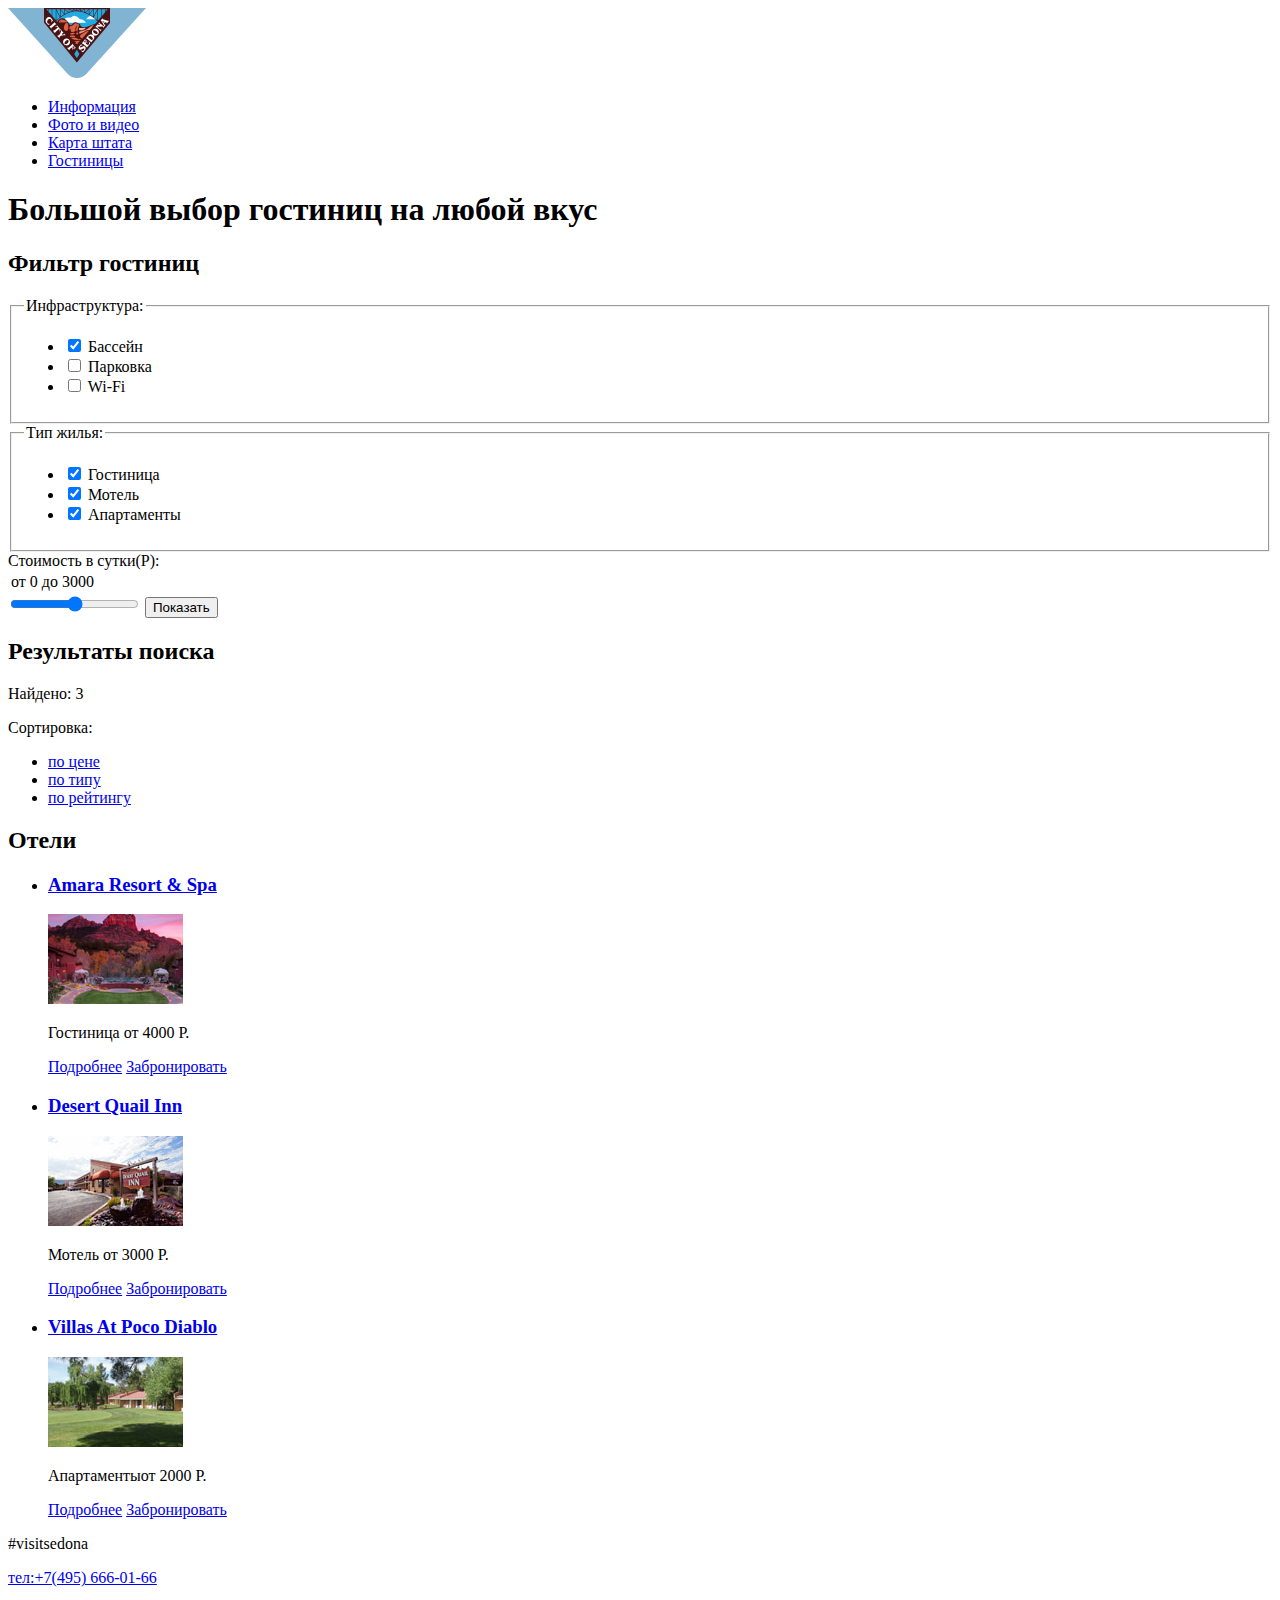
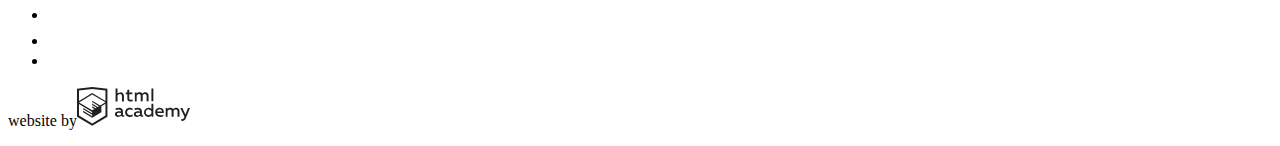
==== hotels.html @ 6459a263 "Update hotels.html" ====
<!DOCTYPE html>
<html lang="ru">
  <head>
    <meta charset="utf-8">
    <title>HTML Academy: Седона</title>
  </head>
  <body>
  <header>
    <nav>
      <a href="index.html">
        <img src="img/logo.svg" alt="Логотип туристического сайта города Sedona" width="138" height="70 ">
      </a>
      <ul>
        <li><a href="index.html">Информация</a></li>
        <li><a href="#">Фото и видео</a></li>
        <li><a href="#">Карта штата</a></li>
        <li><a href="#">Гостиницы</a></li>
      </ul>
    </nav>
  </header>
  <main>
    <h1 class="visually-hidden">Большой выбор гостиниц на любой вкус</h1>
    <section>
      <h2 class="visually-hidden">Фильтр гостиниц</h2>
      <form action="https://echo.htmlacademy.ru" method="get">
        <fieldset>
          <legend>Инфраструктура:</legend>
          <ul>
            <li>
              <input id="filter-pool" type="checkbox" name="pool" checked>
              <label for="filter-pool">Бассейн</label>
            </li>
            <li>
              <input id="filret-parking" type="checkbox" name="parking">
              <label for="filret-parking">Парковка</label>
            </li>
            <li>
              <input id="filter-wi-fi" type="checkbox" name="wi-fi">
              <label for="filter-wi-fi">Wi-Fi</label>
            </li>
          </ul>
        </fieldset>
        <fieldset>
          <legend>Тип жилья:</legend>
          <ul>
            <li>
              <input id="filter-hotel" type="checkbox" name="hotel"checked>
              <label for="filter-hotel">Гостиница</label>
            </li>
            <li>
              <input id="filter-motel" type="checkbox" name="motel"checked>
              <label for="filter-motel">Мотель</label>
            </li>
            <li>
              <input id="filter-apartments" type="checkbox" name="apartments"checked>
              <label for="filter-apartments">Апартаменты</label>
            </li>
          </ul>
        </fieldset>

        <label for="filter-cost">Стоимость в сутки(Р):</label>
        <table>
          <tr>
            <td>от 0</td>
            <td>до 3000</td>
          </tr>
        </table>
        <input id="filter-cost" type="range" min="0" max="3000" name="cost">
        <button type="submit">Показать</button>
      </form>
    </section>
    <section>
      <h2 class="visually-hidden">Результаты поиска</h2>
      <p>Найдено: 3</p>
      <p>Сортировка:</p>
      <ul>
        <li><a href="#">по цене</a></li>
        <li><a href="#">по типу</a></li>
        <li><a href="#">по рейтингу</a></li>
      </ul>
    </section>
    <section>
      <h2 class="visually-hidden">Отели</h2>
      <ul>
        <li>
          <h3><a href="#">Amara Resort & Spa</a></h3>
          <a href="#"><img src="img/amara.jpg" alt="Общий вид гостиницы &quot;Amara Resort & Spa на фоне скалы&quot;" width="135" height="90"></a>
          <p>Гостиница <span>от 4000 Р.</span></p>
          <a href="#">Подробнее</a>
          <a href="#">Забронировать</a>
        </li>
        <li>
          <h3><a href="#">Desert Quail Inn</a></h3>
          <a href="#"><img src="img/desert.jpg" alt="Фасад гостиницы &quot;Desert Quail Inn с фонтаном&quot;" width="135" height="90"></a>
          <p>Мотель <span>от 3000 Р.</span></p>
          <a href="#">Подробнее</a>
          <a href="#">Забронировать</a>
        </li>
        <li>
          <h3><a href="#">Villas At Poco Diablo</a></h3>
          <a href="#"><img src="img/villas.jpg" alt="Лужайка перед фасадом гостиницы &quot;Villas At Poco Diablo&quot;" width="135" height="90"></a>
          <p>Апартаменты<span>от 2000 Р.</span></p>
          <a href="#">Подробнее</a>
          <a href="#">Забронировать</a>
        </li>
      </ul>
    </section>
  </main>
  <footer>
    <p>#visitsedona</p>
    <p><a href="tel:+74956660166">тел:+7(495) 666-01-66</a></p>
    <ul>
      <li><a href="#"><img src="img/twitter.svg" alt="Логотип Твиттер"></a></li>
      <li><a href="#"><img src="img/fb-icon.svg" alt="Логотип Фейсбук"></a></li>
      <li><a href="#"><img src="img/youtube.svg" alt="Логотип Ютуб"></a></li>
    </ul>
    </section>
    <p>website by<a href="https://htmlacademy.ru/intensive/htmlcss"><img src="img/logo-htmlacademy.svg" alt="логотип html academy" width="114" height="40"></a></p>

  </footer>

  </body>
</html>
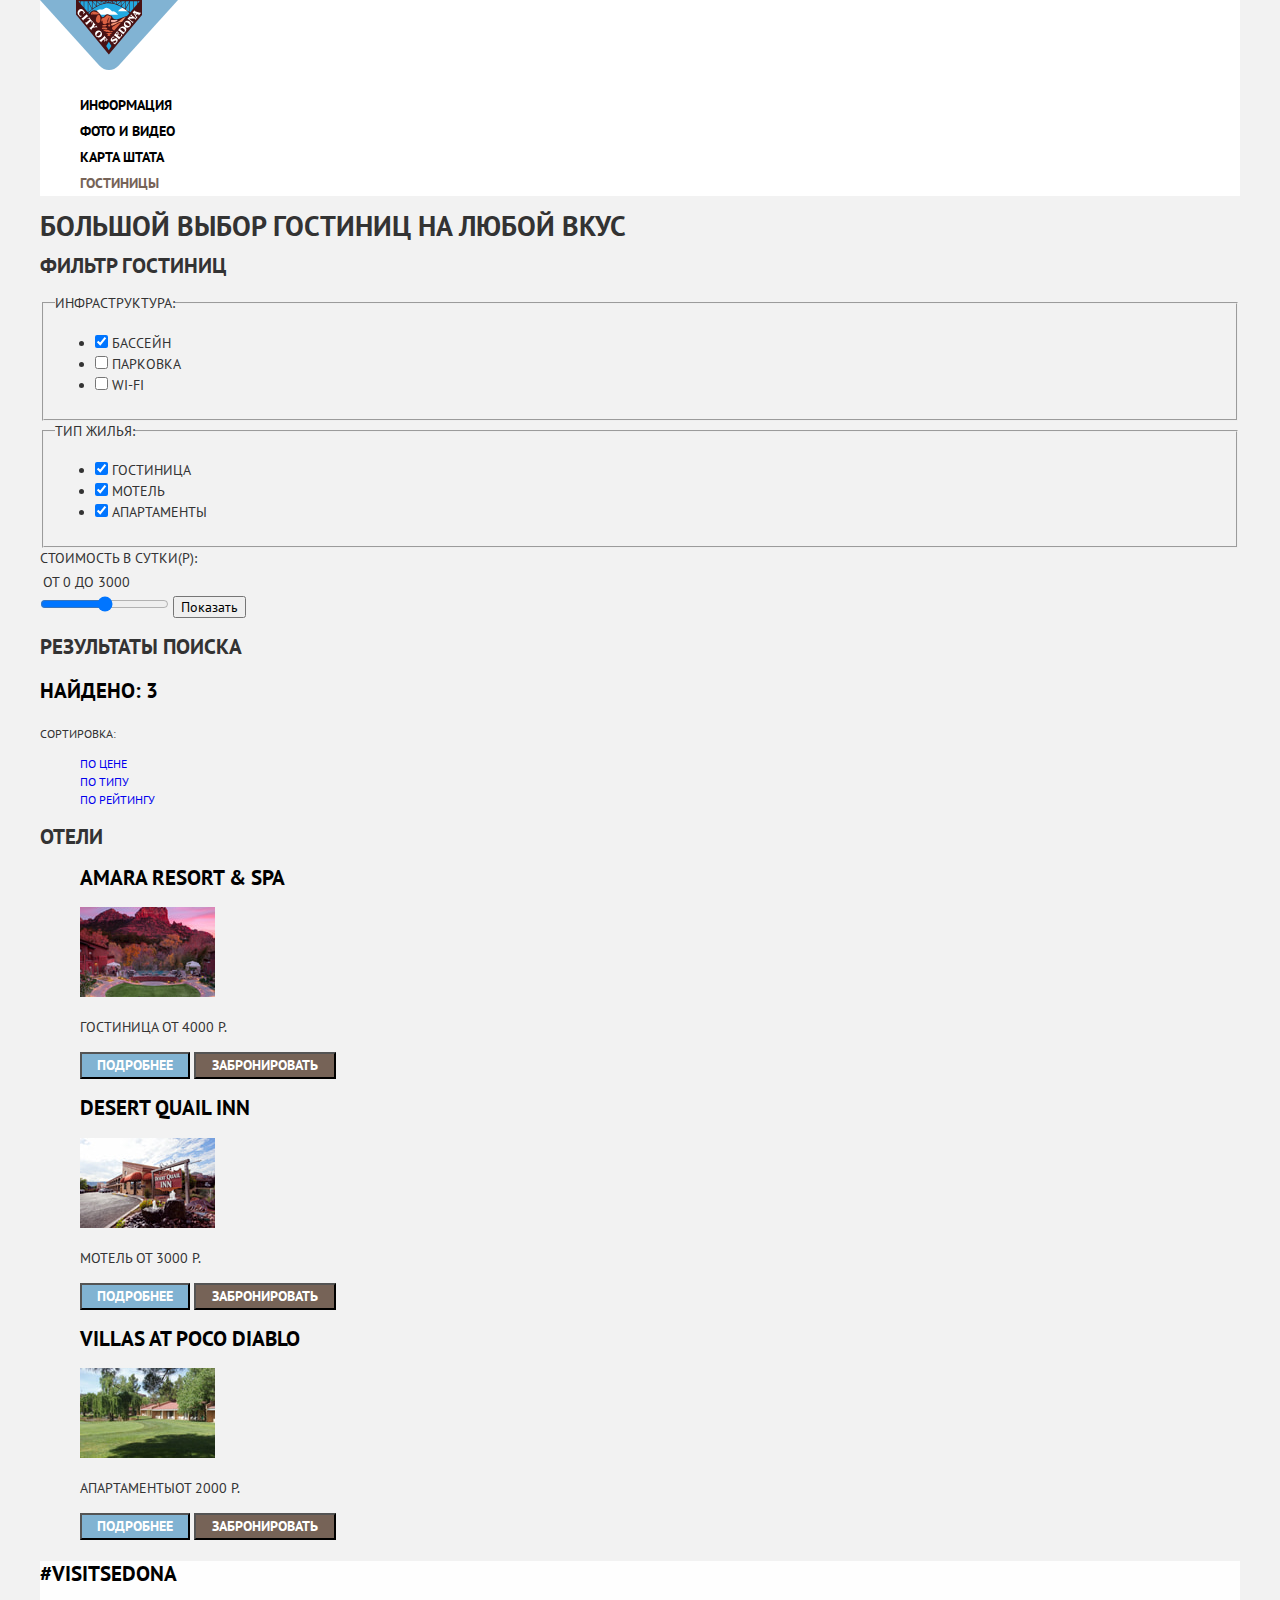
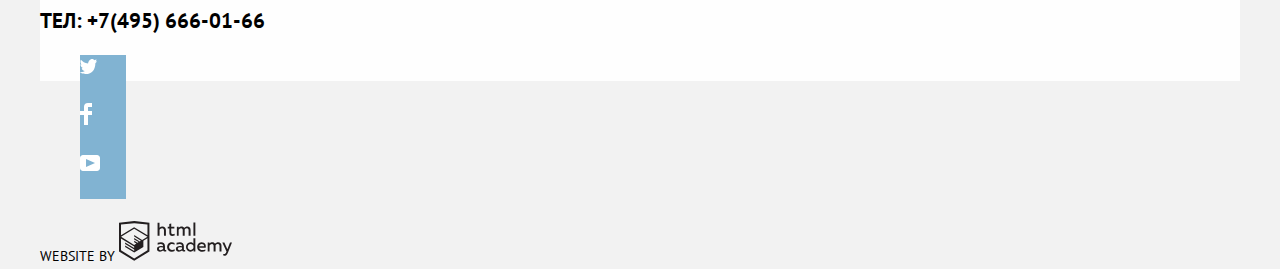
==== commit 2454ff4a: "Базовая стилизация" ====
--- a/hotels.html
+++ b/hotels.html
@@ -3,18 +3,21 @@
   <head>
     <meta charset="utf-8">
     <title>HTML Academy: Седона</title>
+    <link href="https://fonts.googleapis.com/css2?family=PT+Sans:wght@400;700&display=swap" rel="stylesheet">
+    <link rel="stylesheet" href="css/normalize.css">
+    <link rel="stylesheet" href="css/style.css">
   </head>
   <body>
   <header>
-    <nav>
+    <nav class="main-navigation">
       <a href="index.html">
         <img src="img/logo.svg" alt="Логотип туристического сайта города Sedona" width="138" height="70 ">
       </a>
-      <ul>
+      <ul class="site-navigation">
         <li><a href="index.html">Информация</a></li>
         <li><a href="#">Фото и видео</a></li>
         <li><a href="#">Карта штата</a></li>
-        <li><a href="#">Гостиницы</a></li>
+        <li><a class="selected" href="#">Гостиницы</a></li>
       </ul>
     </nav>
   </header>
@@ -71,9 +74,9 @@
     </section>
     <section>
       <h2 class="visually-hidden">Результаты поиска</h2>
-      <p>Найдено: 3</p>
-      <p>Сортировка:</p>
-      <ul>
+      <p class="found">Найдено: 3</p>
+      <p class="sort-result">Сортировка:</p>
+      <ul class="sort-result">
         <li><a href="#">по цене</a></li>
         <li><a href="#">по типу</a></li>
         <li><a href="#">по рейтингу</a></li>
@@ -81,41 +84,40 @@
     </section>
     <section>
       <h2 class="visually-hidden">Отели</h2>
-      <ul>
+      <ul class="result-of-found     ">
         <li>
           <h3><a href="#">Amara Resort & Spa</a></h3>
           <a href="#"><img src="img/amara.jpg" alt="Общий вид гостиницы &quot;Amara Resort & Spa на фоне скалы&quot;" width="135" height="90"></a>
           <p>Гостиница <span>от 4000 Р.</span></p>
-          <a href="#">Подробнее</a>
-          <a href="#">Забронировать</a>
+          <button class="detailed"><a href="#">Подробнее</a></button>
+          <button class="book"><a href="#">Забронировать</a></button>
         </li>
         <li>
           <h3><a href="#">Desert Quail Inn</a></h3>
           <a href="#"><img src="img/desert.jpg" alt="Фасад гостиницы &quot;Desert Quail Inn с фонтаном&quot;" width="135" height="90"></a>
           <p>Мотель <span>от 3000 Р.</span></p>
-          <a href="#">Подробнее</a>
-          <a href="#">Забронировать</a>
+          <button class="detailed"><a href="#">Подробнее</a></button>
+          <button class="book"><a href="#">Забронировать</a></button>
         </li>
         <li>
           <h3><a href="#">Villas At Poco Diablo</a></h3>
           <a href="#"><img src="img/villas.jpg" alt="Лужайка перед фасадом гостиницы &quot;Villas At Poco Diablo&quot;" width="135" height="90"></a>
           <p>Апартаменты<span>от 2000 Р.</span></p>
-          <a href="#">Подробнее</a>
-          <a href="#">Забронировать</a>
+          <button class="detailed"><a href="#">Подробнее</a></button>
+          <button class="book"><a href="#">Забронировать</a></button>
         </li>
       </ul>
     </section>
   </main>
-  <footer>
+  <footer class="main-footer">
     <p>#visitsedona</p>
-    <p><a href="tel:+74956660166">тел:+7(495) 666-01-66</a></p>
-    <ul>
-      <li><a href="#"><img src="img/twitter.svg" alt="Логотип Твиттер"></a></li>
-      <li><a href="#"><img src="img/fb-icon.svg" alt="Логотип Фейсбук"></a></li>
-      <li><a href="#"><img src="img/youtube.svg" alt="Логотип Ютуб"></a></li>
+    <p>тел:<a href="tel:+74956660166"> +7(495) 666-01-66</a></p>
+    <ul class="footer-list">
+      <li class="social "><a href="#"><img src="img/twitter.svg" alt="Логотип Твиттер"></a></li>
+      <li class="social "><a href="#"><img src="img/fb-icon.svg" alt="Логотип Фейсбук"></a></li>
+      <li class="social "><a href="#"><img src="img/youtube.svg" alt="Логотип Ютуб"></a></li>
     </ul>
-    </section>
-    <p>website by<a href="https://htmlacademy.ru/intensive/htmlcss"><img src="img/logo-htmlacademy.svg" alt="логотип html academy" width="114" height="40"></a></p>
+    <p class="developer">website by <a href="https://htmlacademy.ru/intensive/htmlcss"><img src="img/logo-htmlacademy.svg" alt="логотип html academy" width="114" height="40"></a></p>
 
   </footer>
 
--- a/css/style.css
+++ b/css/style.css
@@ -0,0 +1,312 @@
+/* Variables */
+
+:root {
+  --basic-white: #ffffff;
+  --transparent-white: rgba(255, 255, 255, 0.9);
+  --sky-blue: #81B3D2;
+  --blue: #669EC0;
+  --extra-blue: #5496BD;
+  --light-bronze: #766357;
+  --bronze: #604E43;
+  --dark-bronze: #503E33;
+  --basic-black: #000000;
+  --basic-dark: #333333;
+  --basic-gray: #EEEEEE;
+  --basic-light-gray: #FFFFFF;
+  --basic-extra-gray: #F2F2F2;
+}
+
+/* Global */
+
+body {
+  min-width: 1200px;
+  margin: 0 40px;
+  padding: 0;
+  font-family: "PT Sans", sans-serif;
+  font-size: 14px;
+  line-height: 21px;
+  font-weight: normal;
+  color: var(--basic-dark);
+  text-transform: uppercase;
+  background-color: var(--basic-extra-gray);
+}
+
+a {
+  text-decoration: none;
+}
+
+img {
+  max-width: 100%;
+  height: auto;
+}
+
+
+/* Navigation */
+
+.main-navigation {
+  line-height: 26px;
+  font-weight: bold;
+  background-color: var(--basic-white);
+}
+
+.site-navigation {
+  list-style: none;
+}
+
+.site-navigation a {
+  color: var(--basic-black);
+}
+
+.site-navigation a:hover,
+.site-navigation a:focus {
+  color: var(--sky-blue);
+}
+
+.site-navigation a:active {
+  color: var(--basic-black);
+  opacity: 0.3;
+}
+
+.site-navigation a.selected {
+  color: var(--light-bronze);
+}
+
+/* Main */
+
+/* Advantages */
+
+ .slogan {
+  width: 1200px;
+  height: 515px;
+  background: url("../img/intro-mask.svg") no-repeat bottom,
+              url("../img/background-photo.jpg") no-repeat top;
+ }
+
+.main-item {
+  font-size: 21px;
+  line-height: 26px;
+  font-weight: bold;
+  color: var(--basic-black);
+}
+
+.advantages h2 {
+  line-height: 26px;
+}
+
+.advantages h3,
+.advantages h4 {
+  font-size: 21px;
+  color: var(--basic-black)
+}
+
+.advantages-list,
+.real-town-list {
+  list-style: none;
+}
+
+.advantages-item {
+  text-align: center;
+}
+
+.blue-block {
+  width: 400px;
+  height: 256px;
+  color:var(--basic-white);
+  background-color: var( --sky-blue);
+}
+
+.blue-block h3 {
+  color: var(--basic-white);
+}
+
+.real-town {
+  width: 1200px;
+  height: 330px;
+  background-color: var( --basic-white);
+  background: url("../img/icon-1.svg") no-repeat left,
+              url("../img/icon-3.svg") no-repeat center,
+              url("../img/icon-2.svg") no-repeat right;
+}
+
+/* Hotel Search */
+
+.interested {
+  font-weight: bold;
+  font-size: 30px;
+  line-height: 24px;
+}
+
+.button-hotel-search {
+  width: 568px;
+  height: 86px;
+  background: var(--light-bronze);
+  border: none;
+}
+
+.button-hotel-search a {
+  font-size: 21px;
+  line-height: 26px;
+  font-weight: bold;
+  color: var(--basic-white);
+  text-transform: uppercase;
+}
+
+.button-hotel-search:hover,
+.button-hotel-search:focus {
+  background-color: var(--bronze);
+}
+
+.button-hotel-search:active {
+  background-color: var(--dark-bronze);
+}
+
+.hotel-search {
+  width: 568px;
+  height: 395px;
+  background-color: var(--basic-white);
+}
+
+.hotel-search label,
+.hotel-search input {
+  font-weight: bold;
+  line-height: 26px;
+  color: var(--basic-black);
+}
+
+.button-ikon {
+  width: 21px;
+  height: 23px;
+  background: url("../img/calendar.svg") no-repeat center;
+  border: none;
+}
+
+.input-ikon {
+  width: 346px;
+  height: 38px;
+
+}
+
+.find {
+  width: 458px;
+  height: 58px;
+  background: var(--sky-blue);
+  color: var(--basic-white);
+  font-size: 21px;
+  line-height: 26px;
+  font-weight: bold;
+  text-transform: uppercase;
+  border: none;
+}
+
+.find:hover,
+.find:focus {
+  background-color: var(--blue);
+}
+
+.find:active {
+  background-color: var(--extra-blue);
+}
+
+/* Main footer */
+
+.main-footer {
+  width: 1200px;
+  height: 120px;
+  background-color: var(--transparent-white);
+  font-size: 21px;
+  line-height: 26px;
+  font-weight: bold;
+  color: var(--basic-black);
+}
+
+.main-footer a {
+  color: var(--basic-black);
+}
+
+.footer-list {
+  list-style: none;
+}
+
+.developer {
+  font-size: 14px;
+  line-height: 26px;
+  font-weight: normal            ;
+}
+
+.social {
+  width: 46px;
+  height: 48px;
+  background-color: var(--sky-blue);
+}
+
+.social:hover,
+.social:focus {
+  background-color: var(--blue);
+}
+
+.social:active {
+  background-color: var(--extra-blue);
+}
+
+
+/* Main htels */
+
+.sort-result {
+  font-size: 12px;
+  line-height: 18px;
+}
+
+.found,
+.result-of-found a {
+  font-size: 21px;
+  line-height: 26px;
+  font-weight: bold;
+  color: var(--basic-black);
+}
+
+.sort-result,
+.result-of-found {
+  list-style: none;
+}
+
+.detailed a,
+.book a {
+  font-size: 14px;
+  line-height: 21px;
+  font-weight: bold;
+  color: var(--basic-white);
+  text-transform: uppercase;
+}
+
+.detailed {
+  width: 110px;
+  height: 27px;
+  background-color: var(--sky-blue);
+}
+
+.detailed:hover,
+.detailed:focus {
+  background-color: var(--blue);
+}
+
+.detailed:active {
+  background-color: var(--extra-blue);
+}
+
+.book {
+   width: 142px;
+   height: 27px;
+   background-color: var(--light-bronze);
+}
+
+
+.book:hover,
+.book:focus {
+  background-color: var(--bronze);
+}
+
+.book:active {
+  background-color: var(--dark-bronze);
+}
+
+
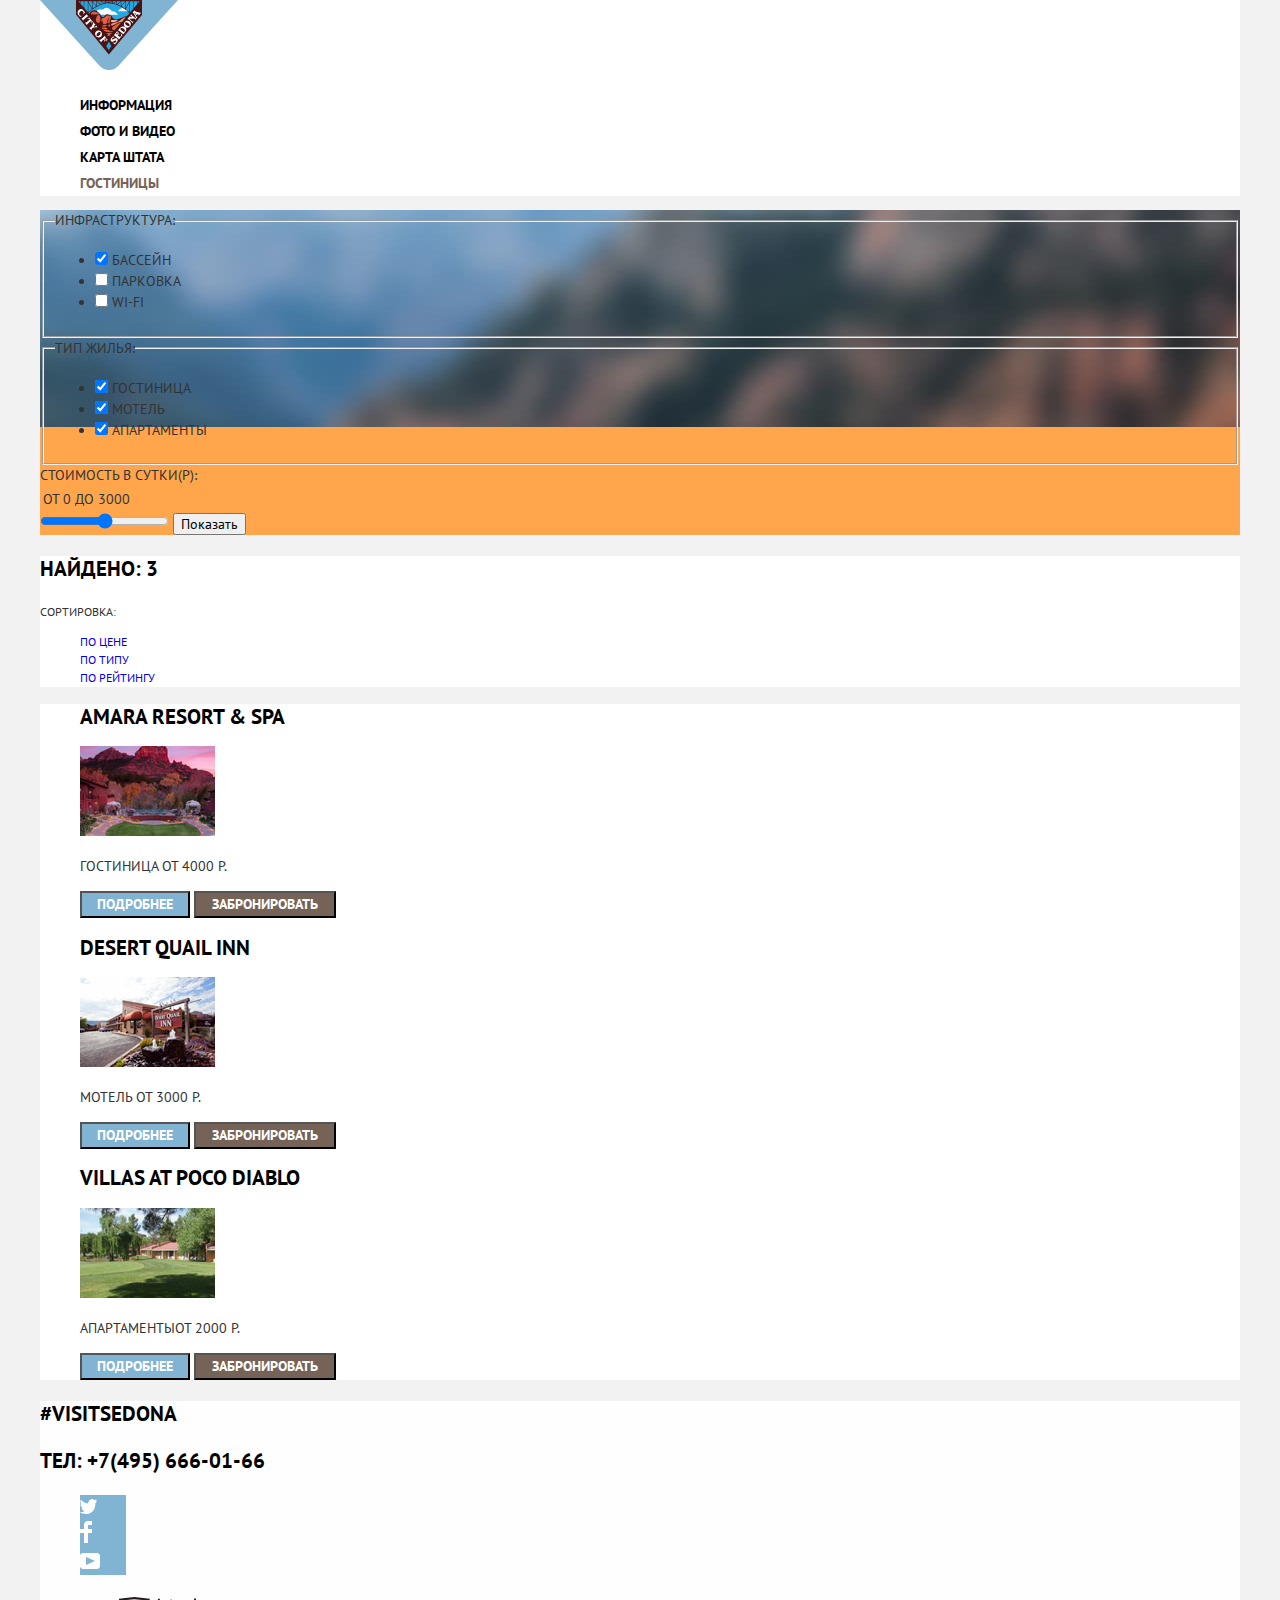
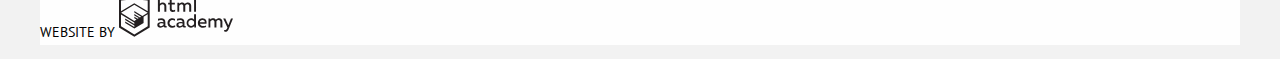
==== commit 3e312a4f: "Правки к "Базовой стилизации"" ====
--- a/hotels.html
+++ b/hotels.html
@@ -14,7 +14,7 @@
         <img src="img/logo.svg" alt="Логотип туристического сайта города Sedona" width="138" height="70 ">
       </a>
       <ul class="site-navigation">
-        <li><a href="index.html">Информация</a></li>
+        <li><a href="#">Информация</a></li>
         <li><a href="#">Фото и видео</a></li>
         <li><a href="#">Карта штата</a></li>
         <li><a class="selected" href="#">Гостиницы</a></li>
@@ -23,7 +23,7 @@
   </header>
   <main>
     <h1 class="visually-hidden">Большой выбор гостиниц на любой вкус</h1>
-    <section>
+    <section class="forms">
       <h2 class="visually-hidden">Фильтр гостиниц</h2>
       <form action="https://echo.htmlacademy.ru" method="get">
         <fieldset>
@@ -72,7 +72,7 @@
         <button type="submit">Показать</button>
       </form>
     </section>
-    <section>
+    <section class="sort">
       <h2 class="visually-hidden">Результаты поиска</h2>
       <p class="found">Найдено: 3</p>
       <p class="sort-result">Сортировка:</p>
@@ -82,29 +82,29 @@
         <li><a href="#">по рейтингу</a></li>
       </ul>
     </section>
-    <section>
+    <section class="present-hotels">
       <h2 class="visually-hidden">Отели</h2>
-      <ul class="result-of-found     ">
+      <ul class="result-of-found">
         <li>
-          <h3><a href="#">Amara Resort & Spa</a></h3>
+          <h3><a class="result-of-found-a" href="#">Amara Resort & Spa</a></h3>
           <a href="#"><img src="img/amara.jpg" alt="Общий вид гостиницы &quot;Amara Resort & Spa на фоне скалы&quot;" width="135" height="90"></a>
           <p>Гостиница <span>от 4000 Р.</span></p>
-          <button class="detailed"><a href="#">Подробнее</a></button>
-          <button class="book"><a href="#">Забронировать</a></button>
+          <button class="detailed"><a class="detailed-a" href="#">Подробнее</a></button>
+          <button class="book"><a class="book-a" href="#">Забронировать</a></button>
         </li>
         <li>
-          <h3><a href="#">Desert Quail Inn</a></h3>
+          <h3><a class="result-of-found-a" href="#">Desert Quail Inn</a></h3>
           <a href="#"><img src="img/desert.jpg" alt="Фасад гостиницы &quot;Desert Quail Inn с фонтаном&quot;" width="135" height="90"></a>
           <p>Мотель <span>от 3000 Р.</span></p>
-          <button class="detailed"><a href="#">Подробнее</a></button>
-          <button class="book"><a href="#">Забронировать</a></button>
+          <button class="detailed"><a class="detailed-a" href="#">Подробнее</a></button>
+          <button class="book"><a class="book-a" href="#">Забронировать</a></button>
         </li>
         <li>
-          <h3><a href="#">Villas At Poco Diablo</a></h3>
+          <h3><a class="result-of-found-a" href="#">Villas At Poco Diablo</a></h3>
           <a href="#"><img src="img/villas.jpg" alt="Лужайка перед фасадом гостиницы &quot;Villas At Poco Diablo&quot;" width="135" height="90"></a>
           <p>Апартаменты<span>от 2000 Р.</span></p>
-          <button class="detailed"><a href="#">Подробнее</a></button>
-          <button class="book"><a href="#">Забронировать</a></button>
+          <button class="detailed"><a class="detailed-a" href="#">Подробнее</a></button>
+          <button class="book"><a class="book-a" href="#">Забронировать</a></button>
         </li>
       </ul>
     </section>
@@ -113,11 +113,14 @@
     <p>#visitsedona</p>
     <p>тел:<a href="tel:+74956660166"> +7(495) 666-01-66</a></p>
     <ul class="footer-list">
-      <li class="social "><a href="#"><img src="img/twitter.svg" alt="Логотип Твиттер"></a></li>
-      <li class="social "><a href="#"><img src="img/fb-icon.svg" alt="Логотип Фейсбук"></a></li>
-      <li class="social "><a href="#"><img src="img/youtube.svg" alt="Логотип Ютуб"></a></li>
+      <li class="social "><a href="#"><span class="visually-hidden">Логотип Твиттер</span><svg width="17" height="17" viewBox="0 0 17 17" fill="none" xmlns="http://www.w3.org/2000/svg">
+        <path d="M10.95 1.14409C12.635 0.648089 13.934 1.41409 14.527 2.32309C15.2 2.09209 15.858 1.84209 16.538 1.61509C16.5249 2.30145 16.2117 2.94761 15.681 3.38309C16.366 3.55309 16.985 2.89209 16.985 2.89209C16.816 3.89209 15.979 4.68009 15.422 4.91609C15.191 11.6661 12.247 16.1331 5.34498 15.9981H4.89898C4.48898 15.9981 0.734977 15.5381 0.000976562 14.1111C2.27198 14.3071 3.89398 13.6891 4.69398 12.9341C3.73398 12.6341 2.01498 12.4571 1.71498 9.98409C2.06398 10.0901 2.27898 10.2121 2.90498 10.1031C1.70498 9.24709 0.373977 8.53009 0.447977 6.33009C0.732977 6.65809 1.51498 6.86609 1.78798 6.80209C1.08498 6.56109 -0.182023 3.44209 0.893977 1.85009C2.71198 3.70409 4.62898 5.45609 8.04598 5.62309C8.25398 3.33009 9.18298 1.79309 10.95 1.14409Z" fill="white"/>
+        </svg>
+        </a></li>
+      <li class="social "><a href="#"><span class="visually-hidden">Логотип Фейсбук</span><svg xmlns="http://www.w3.org/2000/svg" width="12" height="22"><path fill="#FFF" d="M12 4V0H8a4 4 0 00-4 4v4H0v4h4v10h4V12h4V8H8V4h4z"/></svg></a></li>
+      <li class="social "><a href="#"><span class="visually-hidden">Логотип Ютуб</span><svg xmlns="http://www.w3.org/2000/svg" width="20" height="16"><path fill="#FFF" d="M17 0H3C1.35 0 0 1.35 0 3v10c0 1.65 1.35 3 3 3h14c1.65 0 3-1.35 3-3V3c0-1.65-1.35-3-3-3zM6.027 11.998V4.002L15.014 8l-8.987 3.998z"/></svg></a></li>
     </ul>
-    <p class="developer">website by <a href="https://htmlacademy.ru/intensive/htmlcss"><img src="img/logo-htmlacademy.svg" alt="логотип html academy" width="114" height="40"></a></p>
+    <p class="developer">website by <a href="https://htmlacademy.ru/intensive/htmlcss"><svg width="115" height="41" fill="none" xmlns="http://www.w3.org/2000/svg"><path fill-rule="evenodd" clip-rule="evenodd" d="M15.5197 1.05737h-.1688L0 2.71895V31.4945l15.3509 9.3437 15.3509-9.3437V2.71895L15.5197 1.05737zm61.4986 1.56448h-1.9307V15.7311h1.9307V2.62185zm-36.1564.01079v5.13579c.7512-.78203 1.7767-1.22483 2.8486-1.23.9718-.05935 1.9224.30652 2.6148 1.00636.6924.69983 1.0613 1.66765 1.0146 2.66201v5.5566H45.367v-5.2976c.0561-.51683-.0916-1.03521-.4104-1.44027-.3189-.40506-.7826-.66335-1.2883-.71763h-.3165c-1.0062.06189-1.9197.6216-2.4477 1.49974v5.95576h-2.0046V2.63264h1.9624zM77.0183 31.4837h-1.7408v-1.4242c-.7947 1.0758-2.0475 1.6943-3.3656 1.6616-2.4368-.1683-4.3294-2.2389-4.3294-4.7366 0-2.4978 1.8926-4.5683 4.3294-4.7366 1.2076-.0427 2.3699.4724 3.1652 1.4026v-5.33h1.9412v13.1632zm-29.9527-1.4242c.1974-.008.3927-.0443.5803-.1079v1.435c-.3977.1538-.8199.2306-1.245.2266-.7527.0637-1.4615-.3703-1.7619-1.079-.9354.7758-2.1088 1.1885-3.3129 1.1653-1.5931 0-3.0701-.8955-3.0701-2.7513 0-2.2982 2.1101-3.0103 3.9142-3.0103.77.0126 1.5368.1029 2.2894.2697v-.3236c0-1.079-.8018-1.9098-2.3105-1.9098-1.0906.0022-2.1687.2374-3.1652.6905v-1.8342c1.0839-.3795 2.2201-.5799 3.3656-.5934 2.4899 0 4.0198 1.2084 4.0198 3.9382v3.2368c-.0147.1547.0317.3089.1288.4285.097.1195.2368.1944.3881.2081h.1794v.0108zm-6.7945-1.2192c.0269.3887.205.7502.4944 1.0037.2895.2534.6662.3777 1.046.345h.116c.9544.0016 1.8698-.3868 2.5427-1.079v-1.5321a10.03858 10.03858 0 00-1.9097-.2266c-1.055 0-2.2788.3561-2.2788 1.489h-.0106zm15.7518-5.9019c-.8267-.4752-1.7633-.7138-2.7114-.6905h-.3693c-1.209.0394-2.3531.5687-3.1803 1.4713-.8272.9026-1.2696 2.1044-1.2298 3.3408v.4424c.1636 2.498 2.2729 4.3897 4.7161 4.2294 1.0037.0237 1.9995-.1866 2.9119-.615v-1.845c-.7832.4497-1.6656.6873-2.5638.6906-1.0764.0664-2.1-.4831-2.6578-1.4268-.5579-.9438-.5579-2.1261 0-3.0698.5578-.9438 1.5814-1.4933 2.6578-1.4268.8647-.0033 1.7103.2599 2.4266.7552v-1.8558zm10.1285 7.1211c.1974-.008.3927-.0443.5803-.1079v1.435c-.3977.1538-.8199.2306-1.245.2266-.7527.0637-1.4615-.3703-1.7619-1.079-.9354.7758-2.1088 1.1885-3.3129 1.1653-1.5931 0-3.0702-.8955-3.0702-2.7513 0-2.2982 2.1101-3.0103 3.9143-3.0103.7699.0126 1.5368.1029 2.2894.2697v-.3236c0-1.079-.8018-1.9098-2.3105-1.9098-1.0906.0022-2.1687.2374-3.1652.6905v-1.8342c1.0839-.3795 2.22-.5799 3.3656-.5934 2.4899 0 4.0197 1.2084 4.0197 3.9382v3.2368c-.0146.1547.0318.3089.1288.4285.0971.1195.2369.1944.3882.2081h.1794v.0108zm-6.2964-.2114c-.2918-.2538-.4713-.617-.4981-1.0078h.0211c0-1.1329 1.1605-1.489 2.2789-1.489.6421.0142 1.2814.0901 1.9096.2266V29.11c-.6728.6922-1.5883 1.0806-2.5426 1.079h-.1161c-.3815.0357-.7609-.0871-1.0528-.3409zm9.4721-2.9176c0-1.6446 1.3037-2.9779 2.9119-2.9779l.0211.054c1.2141 0 2.3141.7316 2.8064 1.8666v2.1579c-.4809 1.156-1.5992 1.8985-2.8275 1.8773-1.6082 0-2.9119-1.3332-2.9119-2.9779zm14.0215-4.6826c3.4922 0 4.7055 2.8916 4.1358 5.4918H80.922c.2216 1.6185 1.7619 2.2766 3.3656 2.2766.9633.0033 1.9151-.2142 2.7853-.6366v1.7264c-.9993.436-2.079.6458-3.1651.615-2.6693 0-5.0115-1.5321-5.0115-4.769-.0601-1.2019.3519-2.3785 1.1445-3.268.7926-.8896 1.9-1.4183 3.0757-1.4686h.2321v.0324zm-2.4793 3.9274c.1011-1.3516 1.2523-2.3649 2.5743-2.2658h.0422c.6206-.0564 1.2338.1705 1.6754.62s.6663 1.0756.614 1.7105h-4.9059v-.0647zm8.6197 5.2868v-8.966h1.7408v1.0789c.7479-.8553 1.8112-1.3521 2.933-1.3703 1.1323-.0719 2.2084.5116 2.7854 1.5106.7925-.8818 1.8995-1.3992 3.0698-1.435.934-.0476 1.841.3208 2.489 1.0098.647.6891.971 1.6312.887 2.5831v5.6105h-2.004v-5.5566c.047-.4537-.084-.908-.366-1.2624-.281-.3543-.688-.5795-1.1323-.6257h-.2743c-.8662.0551-1.6649.497-2.1839 1.2084v6.2363h-2.0046v-5.5566c.0439-.4571-.0932-.9132-.3808-1.266-.2875-.3529-.7014-.5731-1.149-.6114h-.211c-.9415.0847-1.7966.5952-2.3317 1.3919v6.0745h-1.8252l-.0422-.054zm24.488-8.9876h-2.005l-2.648 6.7973-3.018-6.7865h-2.11l4.221 9.0631-.18.4532c-.517 1.3595-1.234 2.05-2.184 2.05-.303.0032-.606-.0404-.897-.1295v1.694c.38.0964.77.1471 1.161.151 1.329 0 2.585-.7445 3.534-3.0858l4.126-10.2068zM52.689 6.78658V3.54974l-1.9624.46395v2.71895H49.144v1.75868h1.6459v4.49918c-.0668.8265.2345 1.6396.8201 2.2133.5855.5737 1.3928.8467 2.1973.743.7923.0067 1.5802-.1209 2.3317-.3776v-1.7263c-.5663.2352-1.1718.3561-1.783.3561-1.1395 0-1.667-.3885-1.667-1.5753V8.5129h3.1651V6.78658H52.689zm5.6972 8.96602V6.75421h1.7514v1.07895c.7435-.85661 1.8027-1.35716 2.9225-1.38105 1.1023-.07112 2.1545.47931 2.7431 1.435.7926-.88177 1.8996-1.39917 3.0702-1.435.9404-.03749 1.8499.34648 2.4906 1.05142.6406.70493.9486 1.66065.8433 2.61697v5.6213h-2.0045v-5.5565c.0471-.45379-.0844-.90809-.3655-1.26243-.2812-.35434-.6888-.57953-1.1327-.62576h-.2427c-.8662.05517-1.6649.49709-2.1839 1.20842v6.23627h-2.0046v-5.5565c.0472-.45379-.0843-.90809-.3655-1.26243-.2811-.35434-.6888-.57953-1.1327-.62576h-.2426c-.9415.0847-1.7966.59518-2.3317 1.39184v6.07445h-1.8147v-.0108zm-29.689 14.5507l.0106-.0065-.0106.0216v-.0151zm0-11.9828v11.9828l-13.3463 8.1288-13.34631-8.1137V18.5147l13.28301 8.0921v1.4243l-9.10503-5.5027v1.4134l9.15783 5.6214v1.4997l-9.14728-5.5674v1.4566l9.15778 5.6213 9.2317-5.6537v-6.1068l4.1146-2.4924zm.0106-1.5429l-3.6716 2.1579-1.688 1.079-8.0395-4.9308v1.4134l6.8473 4.2295-.1477.0971-1.0551.5826-5.6656-3.4526v1.4458l4.4734 2.7189-1.055.7229-3.3762-2.05v1.4134l2.2156 1.3379-2.2472 1.3595L2.11009 16.864 15.3087 8.72869l13.3991 8.04891zM15.2876 7.27211l13.4202 8.08129V4.56395l-13.3463-1.435-13.34636 1.435V15.3534L15.2876 7.27211z" fill="#231F20"/></svg></a></p>
 
   </footer>
 
--- a/css/style.css
+++ b/css/style.css
@@ -3,6 +3,7 @@
 :root {
   --basic-white: #ffffff;
   --transparent-white: rgba(255, 255, 255, 0.9);
+  --transparent-text: rgba(255, 255, 255, 0.3);
   --sky-blue: #81B3D2;
   --blue: #669EC0;
   --extra-blue: #5496BD;
@@ -14,6 +15,7 @@
   --basic-gray: #EEEEEE;
   --basic-light-gray: #FFFFFF;
   --basic-extra-gray: #F2F2F2;
+  --canyon: #ffa64d;
 }
 
 /* Global */
@@ -22,7 +24,7 @@
   min-width: 1200px;
   margin: 0 40px;
   padding: 0;
-  font-family: "PT Sans", sans-serif;
+  font-family: "PT Sans", "Arial", sans-serif;
   font-size: 14px;
   line-height: 21px;
   font-weight: normal;
@@ -40,6 +42,21 @@
   height: auto;
 }
 
+.visually-hidden:not(:focus):not(:active),
+input[type="checkbox"].visually-hidden,
+input[type="radio"].visually-hidden {
+  position: absolute;
+  width: 1px;
+  height: 1px;
+  margin: -1px;
+  border: 0;
+  padding: 0;
+  white-space: nowrap;
+  clip-path: inset(100%);
+  clip: rect(0 0 0 0);
+  overflow: hidden;
+}
+
 
 /* Navigation */
 
@@ -77,9 +94,8 @@
 
  .slogan {
   width: 1200px;
-  height: 515px;
-  background: url("../img/intro-mask.svg") no-repeat bottom,
-              url("../img/background-photo.jpg") no-repeat top;
+  height: 509px;
+  background: url("../img/background-photo.jpg") no-repeat top var(--canyon);
  }
 
 .main-item {
@@ -89,12 +105,14 @@
   color: var(--basic-black);
 }
 
-.advantages h2 {
-  line-height: 26px;
-}
-
-.advantages h3,
-.advantages h4 {
+.advantages-h2 {
+  font-size: 14px;
+  line-height: 26px;
+  font-weight: normal;
+}
+
+.advantages-h3,
+.advantages-h4 {
   font-size: 21px;
   color: var(--basic-black)
 }
@@ -110,18 +128,16 @@
 
 .blue-block {
   width: 400px;
-  height: 256px;
   color:var(--basic-white);
   background-color: var( --sky-blue);
 }
 
-.blue-block h3 {
+.blue-block-h3 {
   color: var(--basic-white);
 }
 
 .real-town {
   width: 1200px;
-  height: 330px;
   background-color: var( --basic-white);
   background: url("../img/icon-1.svg") no-repeat left,
               url("../img/icon-3.svg") no-repeat center,
@@ -138,12 +154,11 @@
 
 .button-hotel-search {
   width: 568px;
-  height: 86px;
   background: var(--light-bronze);
   border: none;
 }
 
-.button-hotel-search a {
+.button-hotel-search-a {
   font-size: 21px;
   line-height: 26px;
   font-weight: bold;
@@ -156,13 +171,14 @@
   background-color: var(--bronze);
 }
 
-.button-hotel-search:active {
+.button-hotel-search:active,
+.button-hotel-search-a:active {
   background-color: var(--dark-bronze);
+  color: var(--transparent-text);
 }
 
 .hotel-search {
   width: 568px;
-  height: 395px;
   background-color: var(--basic-white);
 }
 
@@ -182,13 +198,10 @@
 
 .input-ikon {
   width: 346px;
-  height: 38px;
-
 }
 
 .find {
   width: 458px;
-  height: 58px;
   background: var(--sky-blue);
   color: var(--basic-white);
   font-size: 21px;
@@ -205,13 +218,13 @@
 
 .find:active {
   background-color: var(--extra-blue);
+  color: var(--transparent-text)
 }
 
 /* Main footer */
 
 .main-footer {
   width: 1200px;
-  height: 120px;
   background-color: var(--transparent-white);
   font-size: 21px;
   line-height: 26px;
@@ -235,7 +248,6 @@
 
 .social {
   width: 46px;
-  height: 48px;
   background-color: var(--sky-blue);
 }
 
@@ -248,20 +260,53 @@
   background-color: var(--extra-blue);
 }
 
-
-/* Main htels */
-
+.social svg:active path {
+  fill: var(--transparent-text);
+}
+
+.developer svg:hover path {
+  fill:var(--sky-blue);
+}
+
+.developer svg:active path {
+  fill: #bdbbbc;
+}
+
+/* Main hotels */
+
+.forms {
+  width: 1200px;
+  background: url("../img/background-hotel.jpg") no-repeat top var(--canyon);
+}
+
+.present-hotels {
+  background-color: var(--basic-white);
+}
 .sort-result {
   font-size: 12px;
   line-height: 18px;
 }
 
 .found,
-.result-of-found a {
-  font-size: 21px;
-  line-height: 26px;
-  font-weight: bold;
-  color: var(--basic-black);
+.result-of-found-a {
+  font-size: 21px;
+  line-height: 26px;
+  font-weight: bold;
+  color: var(--basic-black);
+}
+
+.result-of-found-a:hover,
+.result-of-found-a:focus {
+  color: var(--sky-blue);
+}
+
+.result-of-found-a:active{
+  color: var(--basic-black);
+  opacity: 0.3;
+}
+
+.sort {
+  background-color: var(--basic-white);
 }
 
 .sort-result,
@@ -269,8 +314,8 @@
   list-style: none;
 }
 
-.detailed a,
-.book a {
+.detailed-a,
+.book-a {
   font-size: 14px;
   line-height: 21px;
   font-weight: bold;
@@ -280,7 +325,6 @@
 
 .detailed {
   width: 110px;
-  height: 27px;
   background-color: var(--sky-blue);
 }
 
@@ -289,24 +333,28 @@
   background-color: var(--blue);
 }
 
-.detailed:active {
+.detailed:active,
+.detailed-a:active {
   background-color: var(--extra-blue);
+  color: var(--transparent-text);
 }
 
 .book {
-   width: 142px;
-   height: 27px;
-   background-color: var(--light-bronze);
-}
-
+  width: 142px;
+  background-color: var(--light-bronze);
+}
 
 .book:hover,
 .book:focus {
   background-color: var(--bronze);
 }
 
-.book:active {
+.book:active,
+.book-a:active {
   background-color: var(--dark-bronze);
-}
-
-
+  color: var(--transparent-text);
+}
+
+.hotels-footer {
+  background-color: var(--transparent-white);
+}
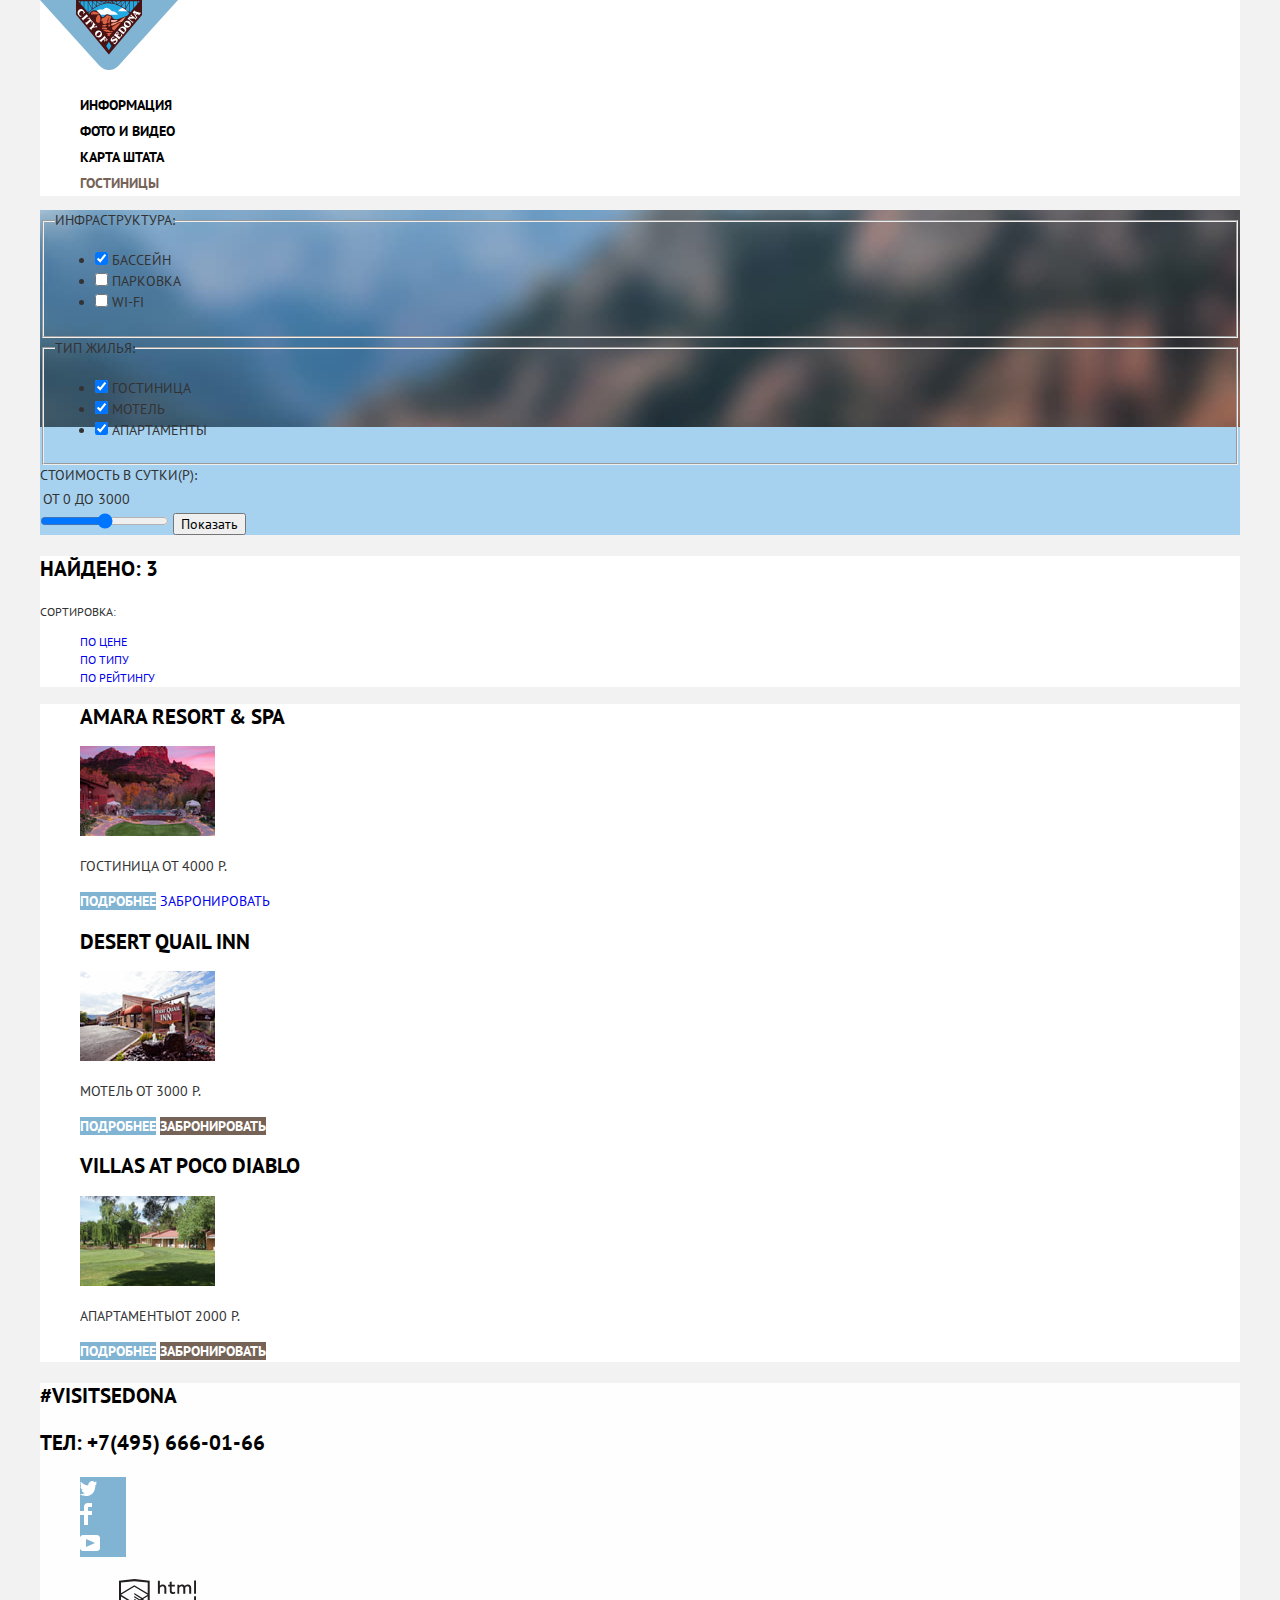
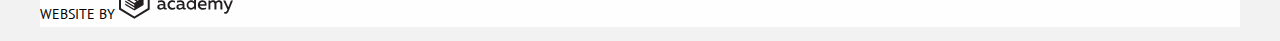
==== commit 3f362441: "еще изменеия" ====
--- a/hotels.html
+++ b/hotels.html
@@ -86,25 +86,24 @@
       <h2 class="visually-hidden">Отели</h2>
       <ul class="result-of-found">
         <li>
-          <h3><a class="result-of-found-a" href="#">Amara Resort & Spa</a></h3>
+          <h3><a class="result-of-found-link" href="#">Amara Resort & Spa</a></h3>
           <a href="#"><img src="img/amara.jpg" alt="Общий вид гостиницы &quot;Amara Resort & Spa на фоне скалы&quot;" width="135" height="90"></a>
           <p>Гостиница <span>от 4000 Р.</span></p>
-          <button class="detailed"><a class="detailed-a" href="#">Подробнее</a></button>
-          <button class="book"><a class="book-a" href="#">Забронировать</a></button>
+          <a class="detailed" href="#">Подробнее</a>
+          <a class="book-" href="#">Забронировать</a>
+        <li>
+          <h3><a class="result-of-found-link" href="#">Desert Quail Inn</a></h3>
+          <a href="#"><img src="img/desert.jpg" alt="Фасад гостиницы &quot;Desert Quail Inn с фонтаном&quot;" width="135" height="90"></a>
+          <p>Мотель <span>от 3000 Р.</span></p>
+          <a class="detailed" href="#">Подробнее</a>
+          <a class="book" href="#">Забронировать</a>
         </li>
         <li>
-          <h3><a class="result-of-found-a" href="#">Desert Quail Inn</a></h3>
-          <a href="#"><img src="img/desert.jpg" alt="Фасад гостиницы &quot;Desert Quail Inn с фонтаном&quot;" width="135" height="90"></a>
-          <p>Мотель <span>от 3000 Р.</span></p>
-          <button class="detailed"><a class="detailed-a" href="#">Подробнее</a></button>
-          <button class="book"><a class="book-a" href="#">Забронировать</a></button>
-        </li>
-        <li>
-          <h3><a class="result-of-found-a" href="#">Villas At Poco Diablo</a></h3>
+          <h3><a class="result-of-found-link" href="#">Villas At Poco Diablo</a></h3>
           <a href="#"><img src="img/villas.jpg" alt="Лужайка перед фасадом гостиницы &quot;Villas At Poco Diablo&quot;" width="135" height="90"></a>
           <p>Апартаменты<span>от 2000 Р.</span></p>
-          <button class="detailed"><a class="detailed-a" href="#">Подробнее</a></button>
-          <button class="book"><a class="book-a" href="#">Забронировать</a></button>
+          <a class="detailed" href="#">Подробнее</a>
+          <a class="book" href="#">Забронировать</a>
         </li>
       </ul>
     </section>
@@ -113,12 +112,29 @@
     <p>#visitsedona</p>
     <p>тел:<a href="tel:+74956660166"> +7(495) 666-01-66</a></p>
     <ul class="footer-list">
-      <li class="social "><a href="#"><span class="visually-hidden">Логотип Твиттер</span><svg width="17" height="17" viewBox="0 0 17 17" fill="none" xmlns="http://www.w3.org/2000/svg">
-        <path d="M10.95 1.14409C12.635 0.648089 13.934 1.41409 14.527 2.32309C15.2 2.09209 15.858 1.84209 16.538 1.61509C16.5249 2.30145 16.2117 2.94761 15.681 3.38309C16.366 3.55309 16.985 2.89209 16.985 2.89209C16.816 3.89209 15.979 4.68009 15.422 4.91609C15.191 11.6661 12.247 16.1331 5.34498 15.9981H4.89898C4.48898 15.9981 0.734977 15.5381 0.000976562 14.1111C2.27198 14.3071 3.89398 13.6891 4.69398 12.9341C3.73398 12.6341 2.01498 12.4571 1.71498 9.98409C2.06398 10.0901 2.27898 10.2121 2.90498 10.1031C1.70498 9.24709 0.373977 8.53009 0.447977 6.33009C0.732977 6.65809 1.51498 6.86609 1.78798 6.80209C1.08498 6.56109 -0.182023 3.44209 0.893977 1.85009C2.71198 3.70409 4.62898 5.45609 8.04598 5.62309C8.25398 3.33009 9.18298 1.79309 10.95 1.14409Z" fill="white"/>
+      <li class="social ">
+        <a href="#">
+          <span class="visually-hidden">Логотип Твиттер</span>
+          <svg width="17" height="17" viewBox="0 0 17 17" fill="none" xmlns="http://www.w3.org/2000/svg">
+            <path d="M10.95 1.14409C12.635 0.648089 13.934 1.41409 14.527 2.32309C15.2 2.09209 15.858 1.84209 16.538 1.61509C16.5249 2.30145 16.2117 2.94761 15.681 3.38309C16.366 3.55309 16.985 2.89209 16.985 2.89209C16.816 3.89209 15.979 4.68009 15.422 4.91609C15.191 11.6661 12.247 16.1331 5.34498 15.9981H4.89898C4.48898 15.9981 0.734977 15.5381 0.000976562 14.1111C2.27198 14.3071 3.89398 13.6891 4.69398 12.9341C3.73398 12.6341 2.01498 12.4571 1.71498 9.98409C2.06398 10.0901 2.27898 10.2121 2.90498 10.1031C1.70498 9.24709 0.373977 8.53009 0.447977 6.33009C0.732977 6.65809 1.51498 6.86609 1.78798 6.80209C1.08498 6.56109 -0.182023 3.44209 0.893977 1.85009C2.71198 3.70409 4.62898 5.45609 8.04598 5.62309C8.25398 3.33009 9.18298 1.79309 10.95 1.14409Z" />
         </svg>
-        </a></li>
-      <li class="social "><a href="#"><span class="visually-hidden">Логотип Фейсбук</span><svg xmlns="http://www.w3.org/2000/svg" width="12" height="22"><path fill="#FFF" d="M12 4V0H8a4 4 0 00-4 4v4H0v4h4v10h4V12h4V8H8V4h4z"/></svg></a></li>
-      <li class="social "><a href="#"><span class="visually-hidden">Логотип Ютуб</span><svg xmlns="http://www.w3.org/2000/svg" width="20" height="16"><path fill="#FFF" d="M17 0H3C1.35 0 0 1.35 0 3v10c0 1.65 1.35 3 3 3h14c1.65 0 3-1.35 3-3V3c0-1.65-1.35-3-3-3zM6.027 11.998V4.002L15.014 8l-8.987 3.998z"/></svg></a></li>
+        </a>
+      </li>
+      <li class="social ">
+        <a href="#">
+          <span class="visually-hidden">Логотип Фейсбук</span>
+          <svg xmlns="http://www.w3.org/2000/svg" width="12" height="22">
+            <path  d="M12 4V0H8a4 4 0 00-4 4v4H0v4h4v10h4V12h4V8H8V4h4z"/>
+          </svg>
+        </a>
+      </li>
+      <li class="social ">
+        <a href="#">
+          <span class="visually-hidden">Логотип Ютуб</span>
+          <svg xmlns="http://www.w3.org/2000/svg" width="20" height="16">
+            <path  d="M17 0H3C1.35 0 0 1.35 0 3v10c0 1.65 1.35 3 3 3h14c1.65 0 3-1.35 3-3V3c0-1.65-1.35-3-3-3zM6.027 11.998V4.002L15.014 8l-8.987 3.998z"/></svg>
+        </a>
+      </li>
     </ul>
     <p class="developer">website by <a href="https://htmlacademy.ru/intensive/htmlcss"><svg width="115" height="41" fill="none" xmlns="http://www.w3.org/2000/svg"><path fill-rule="evenodd" clip-rule="evenodd" d="M15.5197 1.05737h-.1688L0 2.71895V31.4945l15.3509 9.3437 15.3509-9.3437V2.71895L15.5197 1.05737zm61.4986 1.56448h-1.9307V15.7311h1.9307V2.62185zm-36.1564.01079v5.13579c.7512-.78203 1.7767-1.22483 2.8486-1.23.9718-.05935 1.9224.30652 2.6148 1.00636.6924.69983 1.0613 1.66765 1.0146 2.66201v5.5566H45.367v-5.2976c.0561-.51683-.0916-1.03521-.4104-1.44027-.3189-.40506-.7826-.66335-1.2883-.71763h-.3165c-1.0062.06189-1.9197.6216-2.4477 1.49974v5.95576h-2.0046V2.63264h1.9624zM77.0183 31.4837h-1.7408v-1.4242c-.7947 1.0758-2.0475 1.6943-3.3656 1.6616-2.4368-.1683-4.3294-2.2389-4.3294-4.7366 0-2.4978 1.8926-4.5683 4.3294-4.7366 1.2076-.0427 2.3699.4724 3.1652 1.4026v-5.33h1.9412v13.1632zm-29.9527-1.4242c.1974-.008.3927-.0443.5803-.1079v1.435c-.3977.1538-.8199.2306-1.245.2266-.7527.0637-1.4615-.3703-1.7619-1.079-.9354.7758-2.1088 1.1885-3.3129 1.1653-1.5931 0-3.0701-.8955-3.0701-2.7513 0-2.2982 2.1101-3.0103 3.9142-3.0103.77.0126 1.5368.1029 2.2894.2697v-.3236c0-1.079-.8018-1.9098-2.3105-1.9098-1.0906.0022-2.1687.2374-3.1652.6905v-1.8342c1.0839-.3795 2.2201-.5799 3.3656-.5934 2.4899 0 4.0198 1.2084 4.0198 3.9382v3.2368c-.0147.1547.0317.3089.1288.4285.097.1195.2368.1944.3881.2081h.1794v.0108zm-6.7945-1.2192c.0269.3887.205.7502.4944 1.0037.2895.2534.6662.3777 1.046.345h.116c.9544.0016 1.8698-.3868 2.5427-1.079v-1.5321a10.03858 10.03858 0 00-1.9097-.2266c-1.055 0-2.2788.3561-2.2788 1.489h-.0106zm15.7518-5.9019c-.8267-.4752-1.7633-.7138-2.7114-.6905h-.3693c-1.209.0394-2.3531.5687-3.1803 1.4713-.8272.9026-1.2696 2.1044-1.2298 3.3408v.4424c.1636 2.498 2.2729 4.3897 4.7161 4.2294 1.0037.0237 1.9995-.1866 2.9119-.615v-1.845c-.7832.4497-1.6656.6873-2.5638.6906-1.0764.0664-2.1-.4831-2.6578-1.4268-.5579-.9438-.5579-2.1261 0-3.0698.5578-.9438 1.5814-1.4933 2.6578-1.4268.8647-.0033 1.7103.2599 2.4266.7552v-1.8558zm10.1285 7.1211c.1974-.008.3927-.0443.5803-.1079v1.435c-.3977.1538-.8199.2306-1.245.2266-.7527.0637-1.4615-.3703-1.7619-1.079-.9354.7758-2.1088 1.1885-3.3129 1.1653-1.5931 0-3.0702-.8955-3.0702-2.7513 0-2.2982 2.1101-3.0103 3.9143-3.0103.7699.0126 1.5368.1029 2.2894.2697v-.3236c0-1.079-.8018-1.9098-2.3105-1.9098-1.0906.0022-2.1687.2374-3.1652.6905v-1.8342c1.0839-.3795 2.22-.5799 3.3656-.5934 2.4899 0 4.0197 1.2084 4.0197 3.9382v3.2368c-.0146.1547.0318.3089.1288.4285.0971.1195.2369.1944.3882.2081h.1794v.0108zm-6.2964-.2114c-.2918-.2538-.4713-.617-.4981-1.0078h.0211c0-1.1329 1.1605-1.489 2.2789-1.489.6421.0142 1.2814.0901 1.9096.2266V29.11c-.6728.6922-1.5883 1.0806-2.5426 1.079h-.1161c-.3815.0357-.7609-.0871-1.0528-.3409zm9.4721-2.9176c0-1.6446 1.3037-2.9779 2.9119-2.9779l.0211.054c1.2141 0 2.3141.7316 2.8064 1.8666v2.1579c-.4809 1.156-1.5992 1.8985-2.8275 1.8773-1.6082 0-2.9119-1.3332-2.9119-2.9779zm14.0215-4.6826c3.4922 0 4.7055 2.8916 4.1358 5.4918H80.922c.2216 1.6185 1.7619 2.2766 3.3656 2.2766.9633.0033 1.9151-.2142 2.7853-.6366v1.7264c-.9993.436-2.079.6458-3.1651.615-2.6693 0-5.0115-1.5321-5.0115-4.769-.0601-1.2019.3519-2.3785 1.1445-3.268.7926-.8896 1.9-1.4183 3.0757-1.4686h.2321v.0324zm-2.4793 3.9274c.1011-1.3516 1.2523-2.3649 2.5743-2.2658h.0422c.6206-.0564 1.2338.1705 1.6754.62s.6663 1.0756.614 1.7105h-4.9059v-.0647zm8.6197 5.2868v-8.966h1.7408v1.0789c.7479-.8553 1.8112-1.3521 2.933-1.3703 1.1323-.0719 2.2084.5116 2.7854 1.5106.7925-.8818 1.8995-1.3992 3.0698-1.435.934-.0476 1.841.3208 2.489 1.0098.647.6891.971 1.6312.887 2.5831v5.6105h-2.004v-5.5566c.047-.4537-.084-.908-.366-1.2624-.281-.3543-.688-.5795-1.1323-.6257h-.2743c-.8662.0551-1.6649.497-2.1839 1.2084v6.2363h-2.0046v-5.5566c.0439-.4571-.0932-.9132-.3808-1.266-.2875-.3529-.7014-.5731-1.149-.6114h-.211c-.9415.0847-1.7966.5952-2.3317 1.3919v6.0745h-1.8252l-.0422-.054zm24.488-8.9876h-2.005l-2.648 6.7973-3.018-6.7865h-2.11l4.221 9.0631-.18.4532c-.517 1.3595-1.234 2.05-2.184 2.05-.303.0032-.606-.0404-.897-.1295v1.694c.38.0964.77.1471 1.161.151 1.329 0 2.585-.7445 3.534-3.0858l4.126-10.2068zM52.689 6.78658V3.54974l-1.9624.46395v2.71895H49.144v1.75868h1.6459v4.49918c-.0668.8265.2345 1.6396.8201 2.2133.5855.5737 1.3928.8467 2.1973.743.7923.0067 1.5802-.1209 2.3317-.3776v-1.7263c-.5663.2352-1.1718.3561-1.783.3561-1.1395 0-1.667-.3885-1.667-1.5753V8.5129h3.1651V6.78658H52.689zm5.6972 8.96602V6.75421h1.7514v1.07895c.7435-.85661 1.8027-1.35716 2.9225-1.38105 1.1023-.07112 2.1545.47931 2.7431 1.435.7926-.88177 1.8996-1.39917 3.0702-1.435.9404-.03749 1.8499.34648 2.4906 1.05142.6406.70493.9486 1.66065.8433 2.61697v5.6213h-2.0045v-5.5565c.0471-.45379-.0844-.90809-.3655-1.26243-.2812-.35434-.6888-.57953-1.1327-.62576h-.2427c-.8662.05517-1.6649.49709-2.1839 1.20842v6.23627h-2.0046v-5.5565c.0472-.45379-.0843-.90809-.3655-1.26243-.2811-.35434-.6888-.57953-1.1327-.62576h-.2426c-.9415.0847-1.7966.59518-2.3317 1.39184v6.07445h-1.8147v-.0108zm-29.689 14.5507l.0106-.0065-.0106.0216v-.0151zm0-11.9828v11.9828l-13.3463 8.1288-13.34631-8.1137V18.5147l13.28301 8.0921v1.4243l-9.10503-5.5027v1.4134l9.15783 5.6214v1.4997l-9.14728-5.5674v1.4566l9.15778 5.6213 9.2317-5.6537v-6.1068l4.1146-2.4924zm.0106-1.5429l-3.6716 2.1579-1.688 1.079-8.0395-4.9308v1.4134l6.8473 4.2295-.1477.0971-1.0551.5826-5.6656-3.4526v1.4458l4.4734 2.7189-1.055.7229-3.3762-2.05v1.4134l2.2156 1.3379-2.2472 1.3595L2.11009 16.864 15.3087 8.72869l13.3991 8.04891zM15.2876 7.27211l13.4202 8.08129V4.56395l-13.3463-1.435-13.34636 1.435V15.3534L15.2876 7.27211z" fill="#231F20"/></svg></a></p>
 
--- a/css/style.css
+++ b/css/style.css
@@ -15,7 +15,7 @@
   --basic-gray: #EEEEEE;
   --basic-light-gray: #FFFFFF;
   --basic-extra-gray: #F2F2F2;
-  --canyon: #ffa64d;
+  --canyon:  #A6D2F0;
 }
 
 /* Global */
@@ -24,7 +24,7 @@
   min-width: 1200px;
   margin: 0 40px;
   padding: 0;
-  font-family: "PT Sans", "Arial", sans-serif;
+  font-family: "PT Sans", Arial, sans-serif;
   font-size: 14px;
   line-height: 21px;
   font-weight: normal;
@@ -95,7 +95,10 @@
  .slogan {
   width: 1200px;
   height: 509px;
-  background: url("../img/background-photo.jpg") no-repeat top var(--canyon);
+  background-image: url("../img/background-photo.jpg");
+  background-repeat: no-repeat;
+  background-position: top;
+  background-color: var(--canyon);
  }
 
 .main-item {
@@ -105,14 +108,14 @@
   color: var(--basic-black);
 }
 
-.advantages-h2 {
+.advantages-main-title {
   font-size: 14px;
   line-height: 26px;
   font-weight: normal;
 }
 
-.advantages-h3,
-.advantages-h4 {
+.advantages-title,
+.real-town-title {
   font-size: 21px;
   color: var(--basic-black)
 }
@@ -132,16 +135,13 @@
   background-color: var( --sky-blue);
 }
 
-.blue-block-h3 {
+.blue-block-title {
   color: var(--basic-white);
 }
 
 .real-town {
   width: 1200px;
   background-color: var( --basic-white);
-  background: url("../img/icon-1.svg") no-repeat left,
-              url("../img/icon-3.svg") no-repeat center,
-              url("../img/icon-2.svg") no-repeat right;
 }
 
 /* Hotel Search */
@@ -152,27 +152,24 @@
   line-height: 24px;
 }
 
-.button-hotel-search {
+.hotel-search-link {
   width: 568px;
+  border: none;
+  font-size: 21px;
+  line-height: 26px;
+  font-weight: bold;
   background: var(--light-bronze);
-  border: none;
-}
-
-.button-hotel-search-a {
-  font-size: 21px;
-  line-height: 26px;
-  font-weight: bold;
   color: var(--basic-white);
   text-transform: uppercase;
 }
 
-.button-hotel-search:hover,
-.button-hotel-search:focus {
+.hotel-search-link:hover,
+.hotel-search-link:focus {
   background-color: var(--bronze);
 }
 
-.button-hotel-search:active,
-.button-hotel-search-a:active {
+
+.hotel-search-link:active {
   background-color: var(--dark-bronze);
   color: var(--transparent-text);
 }
@@ -192,7 +189,9 @@
 .button-ikon {
   width: 21px;
   height: 23px;
-  background: url("../img/calendar.svg") no-repeat center;
+  background-image: url("../img/calendar.svg");
+  background-repeat: no-repeat;
+  background-position: center;
   border: none;
 }
 
@@ -260,7 +259,11 @@
   background-color: var(--extra-blue);
 }
 
-.social svg:active path {
+.social svg {
+  fill: var(--basic-white)
+}
+
+.social:active svg {
   fill: var(--transparent-text);
 }
 
@@ -276,7 +279,10 @@
 
 .forms {
   width: 1200px;
-  background: url("../img/background-hotel.jpg") no-repeat top var(--canyon);
+  background-image: url("../img/background-hotel.jpg");
+  background-repeat: no-repeat;
+  background-position: top;
+  background-color: var(--canyon);
 }
 
 .present-hotels {
@@ -288,19 +294,19 @@
 }
 
 .found,
-.result-of-found-a {
-  font-size: 21px;
-  line-height: 26px;
-  font-weight: bold;
-  color: var(--basic-black);
-}
-
-.result-of-found-a:hover,
-.result-of-found-a:focus {
+.result-of-found-link {
+  font-size: 21px;
+  line-height: 26px;
+  font-weight: bold;
+  color: var(--basic-black);
+}
+
+.result-of-found-link:hover,
+.result-of-found-link:focus {
   color: var(--sky-blue);
 }
 
-.result-of-found-a:active{
+.result-of-found-link:active{
   color: var(--basic-black);
   opacity: 0.3;
 }
@@ -314,27 +320,24 @@
   list-style: none;
 }
 
-.detailed-a,
-.book-a {
+.detailed,
+.book {
+  width: 110px;
   font-size: 14px;
   line-height: 21px;
   font-weight: bold;
+  background-color: var(--sky-blue);
   color: var(--basic-white);
   text-transform: uppercase;
 }
 
-.detailed {
-  width: 110px;
-  background-color: var(--sky-blue);
-}
 
 .detailed:hover,
 .detailed:focus {
   background-color: var(--blue);
 }
 
-.detailed:active,
-.detailed-a:active {
+.detailed:active {
   background-color: var(--extra-blue);
   color: var(--transparent-text);
 }
@@ -348,9 +351,7 @@
 .book:focus {
   background-color: var(--bronze);
 }
-
-.book:active,
-.book-a:active {
+link.book:active {
   background-color: var(--dark-bronze);
   color: var(--transparent-text);
 }
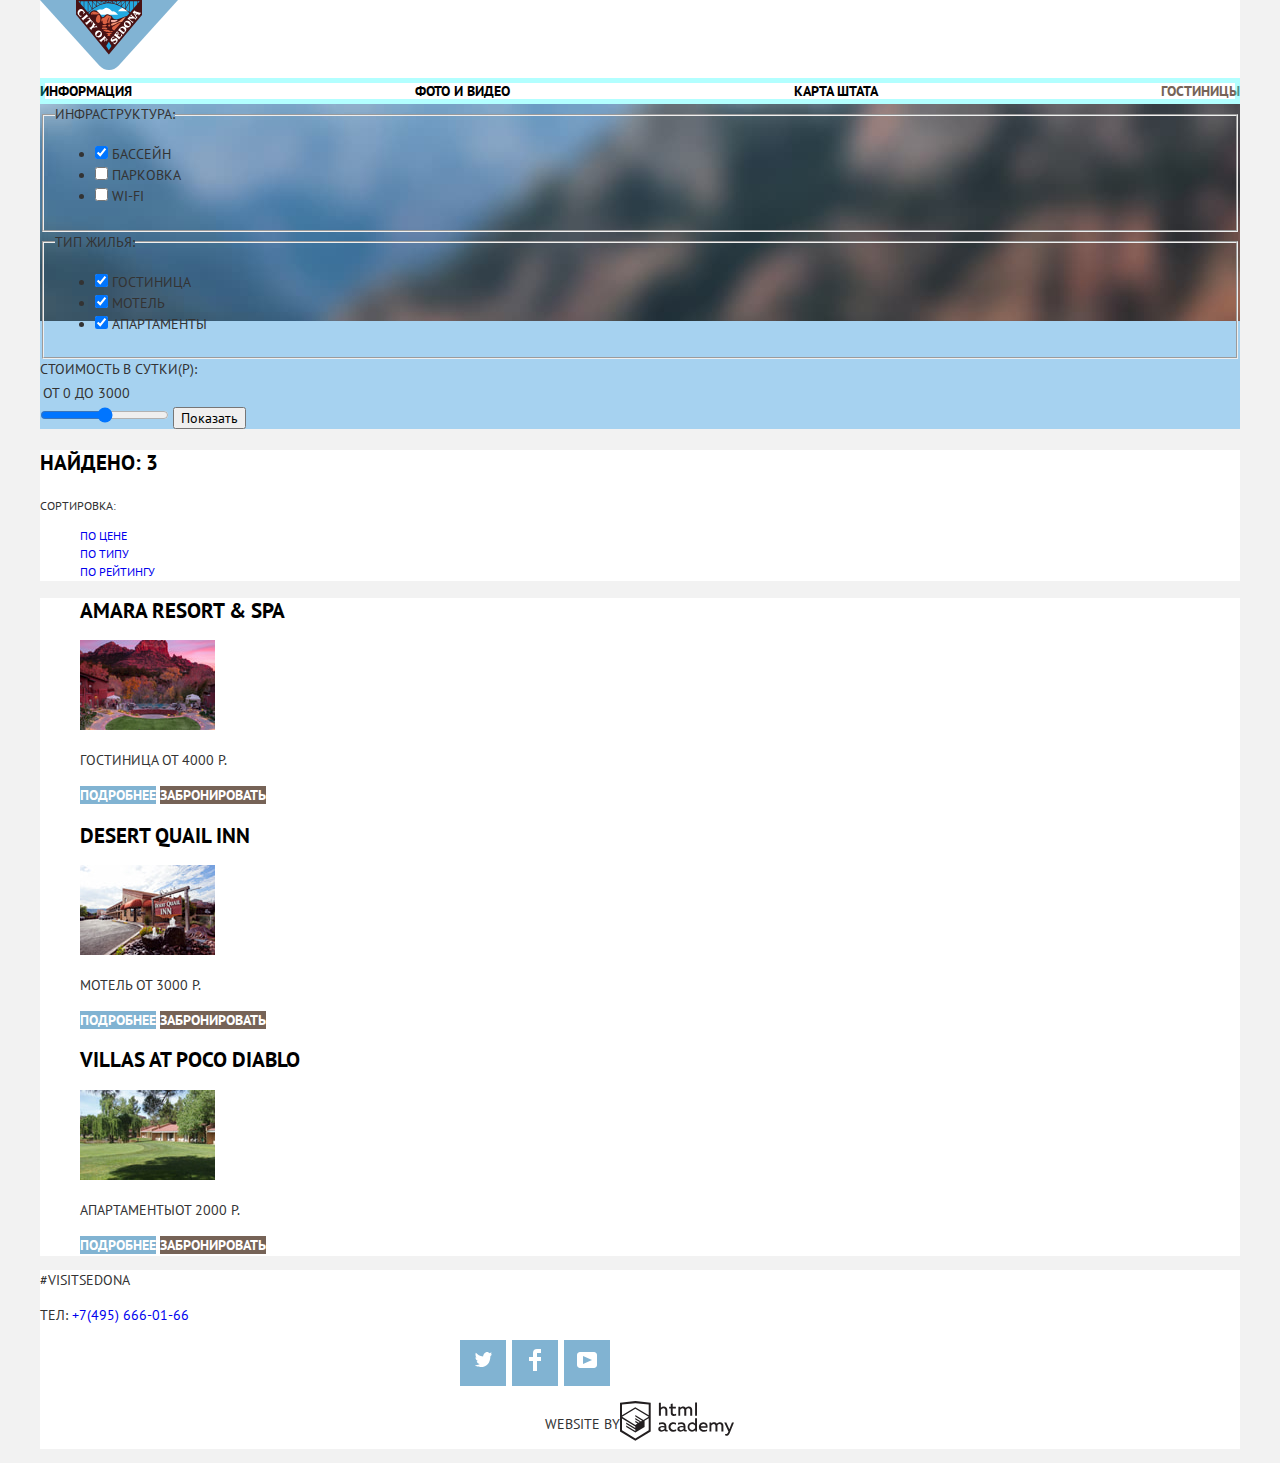
==== commit b4059a75: "Начинаем строить сетку" ====
--- a/hotels.html
+++ b/hotels.html
@@ -89,26 +89,26 @@
           <h3><a class="result-of-found-link" href="#">Amara Resort & Spa</a></h3>
           <a href="#"><img src="img/amara.jpg" alt="Общий вид гостиницы &quot;Amara Resort & Spa на фоне скалы&quot;" width="135" height="90"></a>
           <p>Гостиница <span>от 4000 Р.</span></p>
-          <a class="detailed" href="#">Подробнее</a>
-          <a class="book-" href="#">Забронировать</a>
+          <a class="hotel-detailed" href="#">Подробнее</a>
+          <a class="hotel-booking" href="#">Забронировать</a>
         <li>
           <h3><a class="result-of-found-link" href="#">Desert Quail Inn</a></h3>
           <a href="#"><img src="img/desert.jpg" alt="Фасад гостиницы &quot;Desert Quail Inn с фонтаном&quot;" width="135" height="90"></a>
           <p>Мотель <span>от 3000 Р.</span></p>
-          <a class="detailed" href="#">Подробнее</a>
-          <a class="book" href="#">Забронировать</a>
+          <a class="hotel-detailed" href="#">Подробнее</a>
+          <a class="hotel-booking" href="#">Забронировать</a>
         </li>
         <li>
           <h3><a class="result-of-found-link" href="#">Villas At Poco Diablo</a></h3>
           <a href="#"><img src="img/villas.jpg" alt="Лужайка перед фасадом гостиницы &quot;Villas At Poco Diablo&quot;" width="135" height="90"></a>
           <p>Апартаменты<span>от 2000 Р.</span></p>
-          <a class="detailed" href="#">Подробнее</a>
-          <a class="book" href="#">Забронировать</a>
+          <a class="hotel-detailed" href="#">Подробнее</a>
+          <a class="hotel-booking" href="#">Забронировать</a>
         </li>
       </ul>
     </section>
   </main>
-  <footer class="main-footer">
+  <footer class="hotel-footer">
     <p>#visitsedona</p>
     <p>тел:<a href="tel:+74956660166"> +7(495) 666-01-66</a></p>
     <ul class="footer-list">
--- a/css/style.css
+++ b/css/style.css
@@ -57,17 +57,67 @@
   overflow: hidden;
 }
 
+/* Grid */
+
+.page {
+  height: 100%;
+}
+
+.page-body {
+  min-height: 100%;
+  display: grid;
+  grid-template-rows: min-content 1fr min-content;
+  align-content: start;
+}
+
+/* Main header */
+
+.main-header {
+  outline: 5px solid rgba(0, 255, 0, 0.3);
+  outline-offset: -5px;
+}
+
+/* Logo */
+
+.main-header-logo {
+  position: absolute;
+  align-self: center;
+  width: 138px;
+  height: 70px;
+  outline: 5px solid rgba(255, 0, 0, 0.3);
+  outline-offset: -5px;
+}
 
 /* Navigation */
 
 .main-navigation {
-  line-height: 26px;
-  font-weight: bold;
-  background-color: var(--basic-white);
+  display: flex;
+  flex-direction: column;
+  justify-content: space-between;
+
+  line-height: 26px;
+  font-weight: bold;
+  background-color: var(--basic-white);
+}
+
+.main-navigation-wrapper {
+  width: 100%;
+}
+
+.container {
+  width: 1200px;
+  margin: 0 auto;
 }
 
 .site-navigation {
+  display: flex;
+  justify-content: space-between;
+  width: 1200px;
+  margin: 0;
+  padding: 0;
   list-style: none;
+  outline: 5px solid rgba(0, 255, 255, 0.3);
+  outline-offset: -5px;
 }
 
 .site-navigation a {
@@ -88,30 +138,59 @@
   color: var(--light-bronze);
 }
 
+
 /* Main */
 
+.main-content {
+  /* display: flex; */
+  /* flex-direction: column; */
+}
+
 /* Advantages */
 
- .slogan {
+.slogan {
+  outline: 5px solid rgba(0, 255, 255, 0.7);
+  outline-offset: -5px;
+
+  display: flex;
+  justify-content: center;
   width: 1200px;
   height: 509px;
-  background-image: url("../img/background-photo.jpg");
+  background-color: var(--canyon);
+  background-image: url("../img/intro-mask.svg"), url("../img/background-photo.jpg");
   background-repeat: no-repeat;
-  background-position: top;
-  background-color: var(--canyon);
+  background-position: bottom, top;
  }
 
 .main-item {
+  outline: 5px solid rgba(0, 0, 255, 0.7);
+  outline-offset: -5px;
+
+  display: flex;
+  justify-content: center;
+  align-items: center;
+  margin: 0;
   font-size: 21px;
   line-height: 26px;
   font-weight: bold;
   color: var(--basic-black);
+  background-color: var(--basic-white);
+}
+
+.advantages {
+  outline: 5px solid rgba(255, 0, 55, 0.7);
+  outline-offset: -5px;
+
 }
 
 .advantages-main-title {
+  display: flex;
+  justify-content: center;
+  margin: 0;
   font-size: 14px;
   line-height: 26px;
   font-weight: normal;
+  background-color: var(--basic-white);
 }
 
 .advantages-title,
@@ -122,11 +201,28 @@
 
 .advantages-list,
 .real-town-list {
+  margin: 0;
+  padding: 0;
   list-style: none;
 }
 
+.advantages-list {
+  display: flex;
+  justify-content: center;
+  flex-wrap: wrap;
+  text-align: center;
+}
+
 .advantages-item {
+  display: flex;
+  justify-content: center;
+  flex-wrap: wrap;
   text-align: center;
+}
+
+.real-town-list {
+  display: grid;
+  grid-template-columns: 1fr 1fr 1fr;
 }
 
 .blue-block {
@@ -144,7 +240,25 @@
   background-color: var( --basic-white);
 }
 
+.bridge{
+  order: -1;
+}
+
+.without-img {
+  width: 400px;
+}
 /* Hotel Search */
+
+.searcher {
+  outline: 5px solid rgba(25, 220, 255, 0.7);
+  outline-offset: -5px;
+
+  display:flex;
+  flex-direction: column;
+  justify-content: center;
+  align-items: center;
+  background-color: var(--basic-white);
+}
 
 .interested {
   font-weight: bold;
@@ -186,7 +300,7 @@
   color: var(--basic-black);
 }
 
-.button-ikon {
+.button-icon {
   width: 21px;
   height: 23px;
   background-image: url("../img/calendar.svg");
@@ -195,12 +309,12 @@
   border: none;
 }
 
-.input-ikon {
+.input-icon {
   width: 346px;
 }
 
 .find {
-  width: 458px;
+  width: 468px;
   background: var(--sky-blue);
   color: var(--basic-white);
   font-size: 21px;
@@ -220,15 +334,43 @@
   color: var(--transparent-text)
 }
 
+.map {
+  outline: 5px solid rgba(195, 150, 255, 0.7);
+  outline-offset: -5px;
+
+
+  height: 594px;
+}
+
 /* Main footer */
 
 .main-footer {
+  outline: 5px solid rgba(65, 60, 65, 0.7);
+  outline-offset: -5px;
+
+
+  display: grid;
+  grid-template-columns: 1fr 1fr 1fr;
   width: 1200px;
+  font-size: 21px;
+  line-height: 26px;
+  font-weight: bold;
   background-color: var(--transparent-white);
-  font-size: 21px;
-  line-height: 26px;
-  font-weight: bold;
-  color: var(--basic-black);
+  color: var(--basic-black);
+ }
+
+.footer-contacts{
+  /* display: flex; */
+  /* flex-direction: column; */
+  /* justify-content: center; */
+  /* align-items: flex-start; */
+  margin: 0;
+  width: 400px;
+  justify-self: start;
+}
+
+.footer-contacts p {
+  margin: 0;
 }
 
 .main-footer a {
@@ -236,17 +378,26 @@
 }
 
 .footer-list {
+  width: 400px;
+  justify-self: center;
+  align-content: center;
+  display: flex;
   list-style: none;
 }
 
 .developer {
   font-size: 14px;
   line-height: 26px;
-  font-weight: normal            ;
+  font-weight: normal;            ;
 }
 
 .social {
+  display: flex;
+  justify-content: center;
+  align-items: center;
+  margin-right: 6px;
   width: 46px;
+  height: 46px;
   background-color: var(--sky-blue);
 }
 
@@ -265,6 +416,13 @@
 
 .social:active svg {
   fill: var(--transparent-text);
+}
+
+.developer {
+  display: flex;
+  justify-content: center;
+  align-items: center;
+
 }
 
 .developer svg:hover path {
@@ -320,8 +478,8 @@
   list-style: none;
 }
 
-.detailed,
-.book {
+.hotel-detailed,
+.hotel-booking {
   width: 110px;
   font-size: 14px;
   line-height: 21px;
@@ -332,30 +490,30 @@
 }
 
 
-.detailed:hover,
-.detailed:focus {
+.hotel-detailed:hover,
+.hotel-detailed:focus {
   background-color: var(--blue);
 }
 
-.detailed:active {
+.hotel-detailed:active {
   background-color: var(--extra-blue);
   color: var(--transparent-text);
 }
 
-.book {
+.hotel-booking {
   width: 142px;
   background-color: var(--light-bronze);
 }
 
-.book:hover,
-.book:focus {
+.hotel-booking:hover,
+.hotel-booking:focus {
   background-color: var(--bronze);
 }
-link.book:active {
+.hotel-booking:active {
   background-color: var(--dark-bronze);
   color: var(--transparent-text);
 }
 
-.hotels-footer {
-  background-color: var(--transparent-white);
-}
+.hotel-footer {
+  background-color: var(--basic-white);
+}
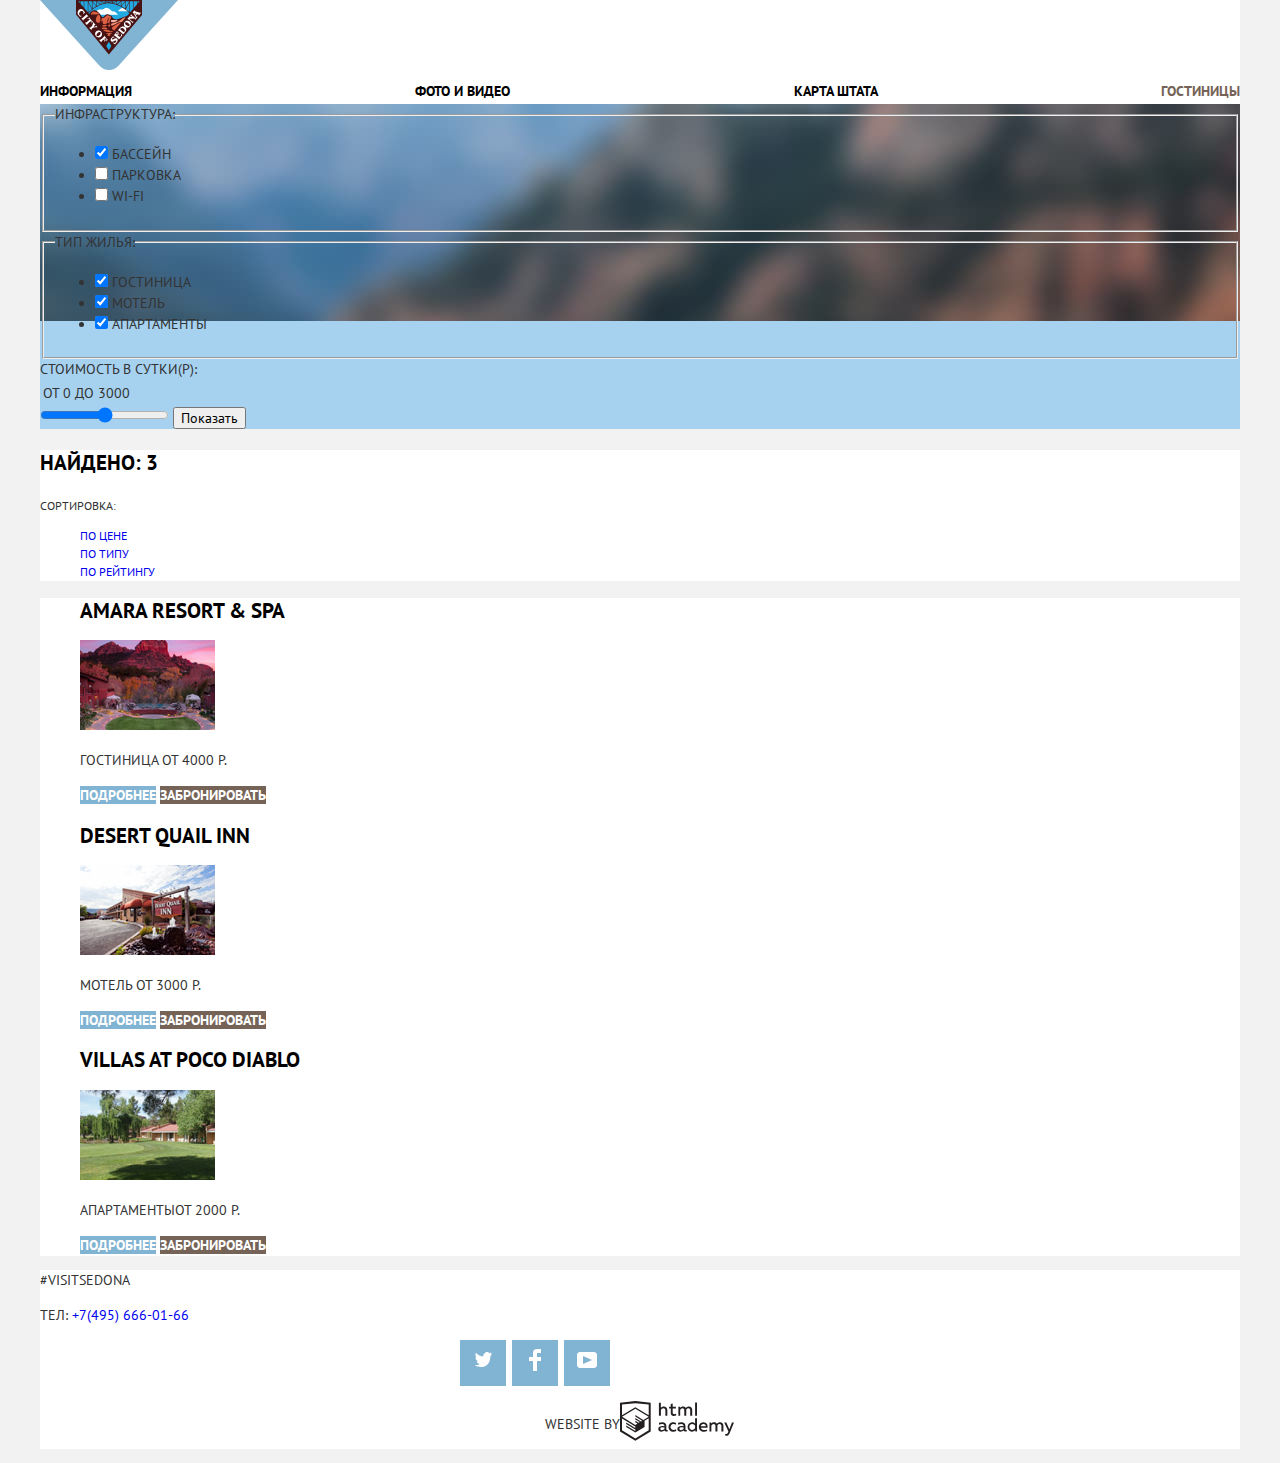
==== commit 6abb3a5c: "new" ====
--- a/hotels.html
+++ b/hotels.html
@@ -8,137 +8,139 @@
     <link rel="stylesheet" href="css/style.css">
   </head>
   <body>
-  <header>
-    <nav class="main-navigation">
-      <a href="index.html">
-        <img src="img/logo.svg" alt="Логотип туристического сайта города Sedona" width="138" height="70 ">
-      </a>
-      <ul class="site-navigation">
-        <li><a href="#">Информация</a></li>
-        <li><a href="#">Фото и видео</a></li>
-        <li><a href="#">Карта штата</a></li>
-        <li><a class="selected" href="#">Гостиницы</a></li>
-      </ul>
-    </nav>
-  </header>
-  <main>
-    <h1 class="visually-hidden">Большой выбор гостиниц на любой вкус</h1>
-    <section class="forms">
-      <h2 class="visually-hidden">Фильтр гостиниц</h2>
-      <form action="https://echo.htmlacademy.ru" method="get">
-        <fieldset>
-          <legend>Инфраструктура:</legend>
-          <ul>
-            <li>
-              <input id="filter-pool" type="checkbox" name="pool" checked>
-              <label for="filter-pool">Бассейн</label>
-            </li>
-            <li>
-              <input id="filret-parking" type="checkbox" name="parking">
-              <label for="filret-parking">Парковка</label>
-            </li>
-            <li>
-              <input id="filter-wi-fi" type="checkbox" name="wi-fi">
-              <label for="filter-wi-fi">Wi-Fi</label>
-            </li>
+    <div class="container">
+      <header>
+        <nav class="main-navigation">
+          <a href="index.html">
+            <img src="img/logo.svg" alt="Логотип туристического сайта города Sedona" width="138" height="70 ">
+          </a>
+          <ul class="site-navigation">
+            <li><a href="#">Информация</a></li>
+            <li><a href="#">Фото и видео</a></li>
+            <li><a href="#">Карта штата</a></li>
+            <li><a class="selected" href="#">Гостиницы</a></li>
           </ul>
-        </fieldset>
-        <fieldset>
-          <legend>Тип жилья:</legend>
-          <ul>
-            <li>
-              <input id="filter-hotel" type="checkbox" name="hotel"checked>
-              <label for="filter-hotel">Гостиница</label>
-            </li>
-            <li>
-              <input id="filter-motel" type="checkbox" name="motel"checked>
-              <label for="filter-motel">Мотель</label>
-            </li>
-            <li>
-              <input id="filter-apartments" type="checkbox" name="apartments"checked>
-              <label for="filter-apartments">Апартаменты</label>
-            </li>
+        </nav>
+      </header>
+      <main>
+        <h1 class="visually-hidden">Большой выбор гостиниц на любой вкус</h1>
+        <section class="forms">
+          <h2 class="visually-hidden">Фильтр гостиниц</h2>
+          <form action="https://echo.htmlacademy.ru" method="get">
+            <fieldset>
+              <legend>Инфраструктура:</legend>
+              <ul>
+                <li>
+                  <input id="filter-pool" type="checkbox" name="pool" checked>
+                  <label for="filter-pool">Бассейн</label>
+                </li>
+                <li>
+                  <input id="filret-parking" type="checkbox" name="parking">
+                  <label for="filret-parking">Парковка</label>
+                </li>
+                <li>
+                  <input id="filter-wi-fi" type="checkbox" name="wi-fi">
+                  <label for="filter-wi-fi">Wi-Fi</label>
+                </li>
+              </ul>
+            </fieldset>
+            <fieldset>
+              <legend>Тип жилья:</legend>
+              <ul>
+                <li>
+                  <input id="filter-hotel" type="checkbox" name="hotel"checked>
+                  <label for="filter-hotel">Гостиница</label>
+                </li>
+                <li>
+                  <input id="filter-motel" type="checkbox" name="motel"checked>
+                  <label for="filter-motel">Мотель</label>
+                </li>
+                <li>
+                  <input id="filter-apartments" type="checkbox" name="apartments"checked>
+                  <label for="filter-apartments">Апартаменты</label>
+                </li>
+              </ul>
+            </fieldset>
+
+            <label for="filter-cost">Стоимость в сутки(Р):</label>
+            <table>
+              <tr>
+                <td>от 0</td>
+                <td>до 3000</td>
+              </tr>
+            </table>
+            <input id="filter-cost" type="range" min="0" max="3000" name="cost">
+            <button type="submit">Показать</button>
+          </form>
+        </section>
+        <section class="sort">
+          <h2 class="visually-hidden">Результаты поиска</h2>
+          <p class="found">Найдено: 3</p>
+          <p class="sort-result">Сортировка:</p>
+          <ul class="sort-result">
+            <li><a href="#">по цене</a></li>
+            <li><a href="#">по типу</a></li>
+            <li><a href="#">по рейтингу</a></li>
           </ul>
-        </fieldset>
+        </section>
+        <section class="present-hotels">
+          <h2 class="visually-hidden">Отели</h2>
+          <ul class="result-of-found">
+          <li>
+            <h3><a class="result-of-found-link" href="#">Amara Resort & Spa</a></h3>
+            <a href="#"><img src="img/amara.jpg" alt="Общий вид гостиницы &quot;Amara Resort & Spa на фоне скалы&quot;" width="135" height="90"></a>
+            <p>Гостиница <span>от 4000 Р.</span></p>
+            <a class="hotel-detailed" href="#">Подробнее</a>
+            <a class="hotel-booking" href="#">Забронировать</a>
+          <li>
+            <h3><a class="result-of-found-link" href="#">Desert Quail Inn</a></h3>
+            <a href="#"><img src="img/desert.jpg" alt="Фасад гостиницы &quot;Desert Quail Inn с фонтаном&quot;" width="135" height="90"></a>
+            <p>Мотель <span>от 3000 Р.</span></p>
+            <a class="hotel-detailed" href="#">Подробнее</a>
+            <a class="hotel-booking" href="#">Забронировать</a>
+          </li>
+          <li>
+            <h3><a class="result-of-found-link" href="#">Villas At Poco Diablo</a></h3>
+            <a href="#"><img src="img/villas.jpg" alt="Лужайка перед фасадом гостиницы &quot;Villas At Poco Diablo&quot;" width="135" height="90"></a>
+            <p>Апартаменты<span>от 2000 Р.</span></p>
+            <a class="hotel-detailed" href="#">Подробнее</a>
+            <a class="hotel-booking" href="#">Забронировать</a>
+          </li>
+          </ul>
+        </section>
+      </main>
+      <footer class="hotel-footer">
+        <p>#visitsedona</p>
+        <p>тел:<a href="tel:+74956660166"> +7(495) 666-01-66</a></p>
+        <ul class="footer-list">
+          <li class="social ">
+            <a href="#">
+              <span class="visually-hidden">Логотип Твиттер</span>
+              <svg width="17" height="17" viewBox="0 0 17 17" fill="none" xmlns="http://www.w3.org/2000/svg">
+                <path d="M10.95 1.14409C12.635 0.648089 13.934 1.41409 14.527 2.32309C15.2 2.09209 15.858 1.84209 16.538 1.61509C16.5249 2.30145 16.2117 2.94761 15.681 3.38309C16.366 3.55309 16.985 2.89209 16.985 2.89209C16.816 3.89209 15.979 4.68009 15.422 4.91609C15.191 11.6661 12.247 16.1331 5.34498 15.9981H4.89898C4.48898 15.9981 0.734977 15.5381 0.000976562 14.1111C2.27198 14.3071 3.89398 13.6891 4.69398 12.9341C3.73398 12.6341 2.01498 12.4571 1.71498 9.98409C2.06398 10.0901 2.27898 10.2121 2.90498 10.1031C1.70498 9.24709 0.373977 8.53009 0.447977 6.33009C0.732977 6.65809 1.51498 6.86609 1.78798 6.80209C1.08498 6.56109 -0.182023 3.44209 0.893977 1.85009C2.71198 3.70409 4.62898 5.45609 8.04598 5.62309C8.25398 3.33009 9.18298 1.79309 10.95 1.14409Z" />
+            </svg>
+            </a>
+          </li>
+          <li class="social ">
+            <a href="#">
+              <span class="visually-hidden">Логотип Фейсбук</span>
+              <svg xmlns="http://www.w3.org/2000/svg" width="12" height="22">
+                <path  d="M12 4V0H8a4 4 0 00-4 4v4H0v4h4v10h4V12h4V8H8V4h4z"/>
+              </svg>
+            </a>
+          </li>
+          <li class="social ">
+            <a href="#">
+              <span class="visually-hidden">Логотип Ютуб</span>
+              <svg xmlns="http://www.w3.org/2000/svg" width="20" height="16">
+                <path  d="M17 0H3C1.35 0 0 1.35 0 3v10c0 1.65 1.35 3 3 3h14c1.65 0 3-1.35 3-3V3c0-1.65-1.35-3-3-3zM6.027 11.998V4.002L15.014 8l-8.987 3.998z"/></svg>
+            </a>
+          </li>
+        </ul>
+        <p class="developer">website by <a href="https://htmlacademy.ru/intensive/htmlcss"><svg width="115" height="41" fill="none" xmlns="http://www.w3.org/2000/svg"><path fill-rule="evenodd" clip-rule="evenodd" d="M15.5197 1.05737h-.1688L0 2.71895V31.4945l15.3509 9.3437 15.3509-9.3437V2.71895L15.5197 1.05737zm61.4986 1.56448h-1.9307V15.7311h1.9307V2.62185zm-36.1564.01079v5.13579c.7512-.78203 1.7767-1.22483 2.8486-1.23.9718-.05935 1.9224.30652 2.6148 1.00636.6924.69983 1.0613 1.66765 1.0146 2.66201v5.5566H45.367v-5.2976c.0561-.51683-.0916-1.03521-.4104-1.44027-.3189-.40506-.7826-.66335-1.2883-.71763h-.3165c-1.0062.06189-1.9197.6216-2.4477 1.49974v5.95576h-2.0046V2.63264h1.9624zM77.0183 31.4837h-1.7408v-1.4242c-.7947 1.0758-2.0475 1.6943-3.3656 1.6616-2.4368-.1683-4.3294-2.2389-4.3294-4.7366 0-2.4978 1.8926-4.5683 4.3294-4.7366 1.2076-.0427 2.3699.4724 3.1652 1.4026v-5.33h1.9412v13.1632zm-29.9527-1.4242c.1974-.008.3927-.0443.5803-.1079v1.435c-.3977.1538-.8199.2306-1.245.2266-.7527.0637-1.4615-.3703-1.7619-1.079-.9354.7758-2.1088 1.1885-3.3129 1.1653-1.5931 0-3.0701-.8955-3.0701-2.7513 0-2.2982 2.1101-3.0103 3.9142-3.0103.77.0126 1.5368.1029 2.2894.2697v-.3236c0-1.079-.8018-1.9098-2.3105-1.9098-1.0906.0022-2.1687.2374-3.1652.6905v-1.8342c1.0839-.3795 2.2201-.5799 3.3656-.5934 2.4899 0 4.0198 1.2084 4.0198 3.9382v3.2368c-.0147.1547.0317.3089.1288.4285.097.1195.2368.1944.3881.2081h.1794v.0108zm-6.7945-1.2192c.0269.3887.205.7502.4944 1.0037.2895.2534.6662.3777 1.046.345h.116c.9544.0016 1.8698-.3868 2.5427-1.079v-1.5321a10.03858 10.03858 0 00-1.9097-.2266c-1.055 0-2.2788.3561-2.2788 1.489h-.0106zm15.7518-5.9019c-.8267-.4752-1.7633-.7138-2.7114-.6905h-.3693c-1.209.0394-2.3531.5687-3.1803 1.4713-.8272.9026-1.2696 2.1044-1.2298 3.3408v.4424c.1636 2.498 2.2729 4.3897 4.7161 4.2294 1.0037.0237 1.9995-.1866 2.9119-.615v-1.845c-.7832.4497-1.6656.6873-2.5638.6906-1.0764.0664-2.1-.4831-2.6578-1.4268-.5579-.9438-.5579-2.1261 0-3.0698.5578-.9438 1.5814-1.4933 2.6578-1.4268.8647-.0033 1.7103.2599 2.4266.7552v-1.8558zm10.1285 7.1211c.1974-.008.3927-.0443.5803-.1079v1.435c-.3977.1538-.8199.2306-1.245.2266-.7527.0637-1.4615-.3703-1.7619-1.079-.9354.7758-2.1088 1.1885-3.3129 1.1653-1.5931 0-3.0702-.8955-3.0702-2.7513 0-2.2982 2.1101-3.0103 3.9143-3.0103.7699.0126 1.5368.1029 2.2894.2697v-.3236c0-1.079-.8018-1.9098-2.3105-1.9098-1.0906.0022-2.1687.2374-3.1652.6905v-1.8342c1.0839-.3795 2.22-.5799 3.3656-.5934 2.4899 0 4.0197 1.2084 4.0197 3.9382v3.2368c-.0146.1547.0318.3089.1288.4285.0971.1195.2369.1944.3882.2081h.1794v.0108zm-6.2964-.2114c-.2918-.2538-.4713-.617-.4981-1.0078h.0211c0-1.1329 1.1605-1.489 2.2789-1.489.6421.0142 1.2814.0901 1.9096.2266V29.11c-.6728.6922-1.5883 1.0806-2.5426 1.079h-.1161c-.3815.0357-.7609-.0871-1.0528-.3409zm9.4721-2.9176c0-1.6446 1.3037-2.9779 2.9119-2.9779l.0211.054c1.2141 0 2.3141.7316 2.8064 1.8666v2.1579c-.4809 1.156-1.5992 1.8985-2.8275 1.8773-1.6082 0-2.9119-1.3332-2.9119-2.9779zm14.0215-4.6826c3.4922 0 4.7055 2.8916 4.1358 5.4918H80.922c.2216 1.6185 1.7619 2.2766 3.3656 2.2766.9633.0033 1.9151-.2142 2.7853-.6366v1.7264c-.9993.436-2.079.6458-3.1651.615-2.6693 0-5.0115-1.5321-5.0115-4.769-.0601-1.2019.3519-2.3785 1.1445-3.268.7926-.8896 1.9-1.4183 3.0757-1.4686h.2321v.0324zm-2.4793 3.9274c.1011-1.3516 1.2523-2.3649 2.5743-2.2658h.0422c.6206-.0564 1.2338.1705 1.6754.62s.6663 1.0756.614 1.7105h-4.9059v-.0647zm8.6197 5.2868v-8.966h1.7408v1.0789c.7479-.8553 1.8112-1.3521 2.933-1.3703 1.1323-.0719 2.2084.5116 2.7854 1.5106.7925-.8818 1.8995-1.3992 3.0698-1.435.934-.0476 1.841.3208 2.489 1.0098.647.6891.971 1.6312.887 2.5831v5.6105h-2.004v-5.5566c.047-.4537-.084-.908-.366-1.2624-.281-.3543-.688-.5795-1.1323-.6257h-.2743c-.8662.0551-1.6649.497-2.1839 1.2084v6.2363h-2.0046v-5.5566c.0439-.4571-.0932-.9132-.3808-1.266-.2875-.3529-.7014-.5731-1.149-.6114h-.211c-.9415.0847-1.7966.5952-2.3317 1.3919v6.0745h-1.8252l-.0422-.054zm24.488-8.9876h-2.005l-2.648 6.7973-3.018-6.7865h-2.11l4.221 9.0631-.18.4532c-.517 1.3595-1.234 2.05-2.184 2.05-.303.0032-.606-.0404-.897-.1295v1.694c.38.0964.77.1471 1.161.151 1.329 0 2.585-.7445 3.534-3.0858l4.126-10.2068zM52.689 6.78658V3.54974l-1.9624.46395v2.71895H49.144v1.75868h1.6459v4.49918c-.0668.8265.2345 1.6396.8201 2.2133.5855.5737 1.3928.8467 2.1973.743.7923.0067 1.5802-.1209 2.3317-.3776v-1.7263c-.5663.2352-1.1718.3561-1.783.3561-1.1395 0-1.667-.3885-1.667-1.5753V8.5129h3.1651V6.78658H52.689zm5.6972 8.96602V6.75421h1.7514v1.07895c.7435-.85661 1.8027-1.35716 2.9225-1.38105 1.1023-.07112 2.1545.47931 2.7431 1.435.7926-.88177 1.8996-1.39917 3.0702-1.435.9404-.03749 1.8499.34648 2.4906 1.05142.6406.70493.9486 1.66065.8433 2.61697v5.6213h-2.0045v-5.5565c.0471-.45379-.0844-.90809-.3655-1.26243-.2812-.35434-.6888-.57953-1.1327-.62576h-.2427c-.8662.05517-1.6649.49709-2.1839 1.20842v6.23627h-2.0046v-5.5565c.0472-.45379-.0843-.90809-.3655-1.26243-.2811-.35434-.6888-.57953-1.1327-.62576h-.2426c-.9415.0847-1.7966.59518-2.3317 1.39184v6.07445h-1.8147v-.0108zm-29.689 14.5507l.0106-.0065-.0106.0216v-.0151zm0-11.9828v11.9828l-13.3463 8.1288-13.34631-8.1137V18.5147l13.28301 8.0921v1.4243l-9.10503-5.5027v1.4134l9.15783 5.6214v1.4997l-9.14728-5.5674v1.4566l9.15778 5.6213 9.2317-5.6537v-6.1068l4.1146-2.4924zm.0106-1.5429l-3.6716 2.1579-1.688 1.079-8.0395-4.9308v1.4134l6.8473 4.2295-.1477.0971-1.0551.5826-5.6656-3.4526v1.4458l4.4734 2.7189-1.055.7229-3.3762-2.05v1.4134l2.2156 1.3379-2.2472 1.3595L2.11009 16.864 15.3087 8.72869l13.3991 8.04891zM15.2876 7.27211l13.4202 8.08129V4.56395l-13.3463-1.435-13.34636 1.435V15.3534L15.2876 7.27211z" fill="#231F20"/></svg></a></p>
 
-        <label for="filter-cost">Стоимость в сутки(Р):</label>
-        <table>
-          <tr>
-            <td>от 0</td>
-            <td>до 3000</td>
-          </tr>
-        </table>
-        <input id="filter-cost" type="range" min="0" max="3000" name="cost">
-        <button type="submit">Показать</button>
-      </form>
-    </section>
-    <section class="sort">
-      <h2 class="visually-hidden">Результаты поиска</h2>
-      <p class="found">Найдено: 3</p>
-      <p class="sort-result">Сортировка:</p>
-      <ul class="sort-result">
-        <li><a href="#">по цене</a></li>
-        <li><a href="#">по типу</a></li>
-        <li><a href="#">по рейтингу</a></li>
-      </ul>
-    </section>
-    <section class="present-hotels">
-      <h2 class="visually-hidden">Отели</h2>
-      <ul class="result-of-found">
-        <li>
-          <h3><a class="result-of-found-link" href="#">Amara Resort & Spa</a></h3>
-          <a href="#"><img src="img/amara.jpg" alt="Общий вид гостиницы &quot;Amara Resort & Spa на фоне скалы&quot;" width="135" height="90"></a>
-          <p>Гостиница <span>от 4000 Р.</span></p>
-          <a class="hotel-detailed" href="#">Подробнее</a>
-          <a class="hotel-booking" href="#">Забронировать</a>
-        <li>
-          <h3><a class="result-of-found-link" href="#">Desert Quail Inn</a></h3>
-          <a href="#"><img src="img/desert.jpg" alt="Фасад гостиницы &quot;Desert Quail Inn с фонтаном&quot;" width="135" height="90"></a>
-          <p>Мотель <span>от 3000 Р.</span></p>
-          <a class="hotel-detailed" href="#">Подробнее</a>
-          <a class="hotel-booking" href="#">Забронировать</a>
-        </li>
-        <li>
-          <h3><a class="result-of-found-link" href="#">Villas At Poco Diablo</a></h3>
-          <a href="#"><img src="img/villas.jpg" alt="Лужайка перед фасадом гостиницы &quot;Villas At Poco Diablo&quot;" width="135" height="90"></a>
-          <p>Апартаменты<span>от 2000 Р.</span></p>
-          <a class="hotel-detailed" href="#">Подробнее</a>
-          <a class="hotel-booking" href="#">Забронировать</a>
-        </li>
-      </ul>
-    </section>
-  </main>
-  <footer class="hotel-footer">
-    <p>#visitsedona</p>
-    <p>тел:<a href="tel:+74956660166"> +7(495) 666-01-66</a></p>
-    <ul class="footer-list">
-      <li class="social ">
-        <a href="#">
-          <span class="visually-hidden">Логотип Твиттер</span>
-          <svg width="17" height="17" viewBox="0 0 17 17" fill="none" xmlns="http://www.w3.org/2000/svg">
-            <path d="M10.95 1.14409C12.635 0.648089 13.934 1.41409 14.527 2.32309C15.2 2.09209 15.858 1.84209 16.538 1.61509C16.5249 2.30145 16.2117 2.94761 15.681 3.38309C16.366 3.55309 16.985 2.89209 16.985 2.89209C16.816 3.89209 15.979 4.68009 15.422 4.91609C15.191 11.6661 12.247 16.1331 5.34498 15.9981H4.89898C4.48898 15.9981 0.734977 15.5381 0.000976562 14.1111C2.27198 14.3071 3.89398 13.6891 4.69398 12.9341C3.73398 12.6341 2.01498 12.4571 1.71498 9.98409C2.06398 10.0901 2.27898 10.2121 2.90498 10.1031C1.70498 9.24709 0.373977 8.53009 0.447977 6.33009C0.732977 6.65809 1.51498 6.86609 1.78798 6.80209C1.08498 6.56109 -0.182023 3.44209 0.893977 1.85009C2.71198 3.70409 4.62898 5.45609 8.04598 5.62309C8.25398 3.33009 9.18298 1.79309 10.95 1.14409Z" />
-        </svg>
-        </a>
-      </li>
-      <li class="social ">
-        <a href="#">
-          <span class="visually-hidden">Логотип Фейсбук</span>
-          <svg xmlns="http://www.w3.org/2000/svg" width="12" height="22">
-            <path  d="M12 4V0H8a4 4 0 00-4 4v4H0v4h4v10h4V12h4V8H8V4h4z"/>
-          </svg>
-        </a>
-      </li>
-      <li class="social ">
-        <a href="#">
-          <span class="visually-hidden">Логотип Ютуб</span>
-          <svg xmlns="http://www.w3.org/2000/svg" width="20" height="16">
-            <path  d="M17 0H3C1.35 0 0 1.35 0 3v10c0 1.65 1.35 3 3 3h14c1.65 0 3-1.35 3-3V3c0-1.65-1.35-3-3-3zM6.027 11.998V4.002L15.014 8l-8.987 3.998z"/></svg>
-        </a>
-      </li>
-    </ul>
-    <p class="developer">website by <a href="https://htmlacademy.ru/intensive/htmlcss"><svg width="115" height="41" fill="none" xmlns="http://www.w3.org/2000/svg"><path fill-rule="evenodd" clip-rule="evenodd" d="M15.5197 1.05737h-.1688L0 2.71895V31.4945l15.3509 9.3437 15.3509-9.3437V2.71895L15.5197 1.05737zm61.4986 1.56448h-1.9307V15.7311h1.9307V2.62185zm-36.1564.01079v5.13579c.7512-.78203 1.7767-1.22483 2.8486-1.23.9718-.05935 1.9224.30652 2.6148 1.00636.6924.69983 1.0613 1.66765 1.0146 2.66201v5.5566H45.367v-5.2976c.0561-.51683-.0916-1.03521-.4104-1.44027-.3189-.40506-.7826-.66335-1.2883-.71763h-.3165c-1.0062.06189-1.9197.6216-2.4477 1.49974v5.95576h-2.0046V2.63264h1.9624zM77.0183 31.4837h-1.7408v-1.4242c-.7947 1.0758-2.0475 1.6943-3.3656 1.6616-2.4368-.1683-4.3294-2.2389-4.3294-4.7366 0-2.4978 1.8926-4.5683 4.3294-4.7366 1.2076-.0427 2.3699.4724 3.1652 1.4026v-5.33h1.9412v13.1632zm-29.9527-1.4242c.1974-.008.3927-.0443.5803-.1079v1.435c-.3977.1538-.8199.2306-1.245.2266-.7527.0637-1.4615-.3703-1.7619-1.079-.9354.7758-2.1088 1.1885-3.3129 1.1653-1.5931 0-3.0701-.8955-3.0701-2.7513 0-2.2982 2.1101-3.0103 3.9142-3.0103.77.0126 1.5368.1029 2.2894.2697v-.3236c0-1.079-.8018-1.9098-2.3105-1.9098-1.0906.0022-2.1687.2374-3.1652.6905v-1.8342c1.0839-.3795 2.2201-.5799 3.3656-.5934 2.4899 0 4.0198 1.2084 4.0198 3.9382v3.2368c-.0147.1547.0317.3089.1288.4285.097.1195.2368.1944.3881.2081h.1794v.0108zm-6.7945-1.2192c.0269.3887.205.7502.4944 1.0037.2895.2534.6662.3777 1.046.345h.116c.9544.0016 1.8698-.3868 2.5427-1.079v-1.5321a10.03858 10.03858 0 00-1.9097-.2266c-1.055 0-2.2788.3561-2.2788 1.489h-.0106zm15.7518-5.9019c-.8267-.4752-1.7633-.7138-2.7114-.6905h-.3693c-1.209.0394-2.3531.5687-3.1803 1.4713-.8272.9026-1.2696 2.1044-1.2298 3.3408v.4424c.1636 2.498 2.2729 4.3897 4.7161 4.2294 1.0037.0237 1.9995-.1866 2.9119-.615v-1.845c-.7832.4497-1.6656.6873-2.5638.6906-1.0764.0664-2.1-.4831-2.6578-1.4268-.5579-.9438-.5579-2.1261 0-3.0698.5578-.9438 1.5814-1.4933 2.6578-1.4268.8647-.0033 1.7103.2599 2.4266.7552v-1.8558zm10.1285 7.1211c.1974-.008.3927-.0443.5803-.1079v1.435c-.3977.1538-.8199.2306-1.245.2266-.7527.0637-1.4615-.3703-1.7619-1.079-.9354.7758-2.1088 1.1885-3.3129 1.1653-1.5931 0-3.0702-.8955-3.0702-2.7513 0-2.2982 2.1101-3.0103 3.9143-3.0103.7699.0126 1.5368.1029 2.2894.2697v-.3236c0-1.079-.8018-1.9098-2.3105-1.9098-1.0906.0022-2.1687.2374-3.1652.6905v-1.8342c1.0839-.3795 2.22-.5799 3.3656-.5934 2.4899 0 4.0197 1.2084 4.0197 3.9382v3.2368c-.0146.1547.0318.3089.1288.4285.0971.1195.2369.1944.3882.2081h.1794v.0108zm-6.2964-.2114c-.2918-.2538-.4713-.617-.4981-1.0078h.0211c0-1.1329 1.1605-1.489 2.2789-1.489.6421.0142 1.2814.0901 1.9096.2266V29.11c-.6728.6922-1.5883 1.0806-2.5426 1.079h-.1161c-.3815.0357-.7609-.0871-1.0528-.3409zm9.4721-2.9176c0-1.6446 1.3037-2.9779 2.9119-2.9779l.0211.054c1.2141 0 2.3141.7316 2.8064 1.8666v2.1579c-.4809 1.156-1.5992 1.8985-2.8275 1.8773-1.6082 0-2.9119-1.3332-2.9119-2.9779zm14.0215-4.6826c3.4922 0 4.7055 2.8916 4.1358 5.4918H80.922c.2216 1.6185 1.7619 2.2766 3.3656 2.2766.9633.0033 1.9151-.2142 2.7853-.6366v1.7264c-.9993.436-2.079.6458-3.1651.615-2.6693 0-5.0115-1.5321-5.0115-4.769-.0601-1.2019.3519-2.3785 1.1445-3.268.7926-.8896 1.9-1.4183 3.0757-1.4686h.2321v.0324zm-2.4793 3.9274c.1011-1.3516 1.2523-2.3649 2.5743-2.2658h.0422c.6206-.0564 1.2338.1705 1.6754.62s.6663 1.0756.614 1.7105h-4.9059v-.0647zm8.6197 5.2868v-8.966h1.7408v1.0789c.7479-.8553 1.8112-1.3521 2.933-1.3703 1.1323-.0719 2.2084.5116 2.7854 1.5106.7925-.8818 1.8995-1.3992 3.0698-1.435.934-.0476 1.841.3208 2.489 1.0098.647.6891.971 1.6312.887 2.5831v5.6105h-2.004v-5.5566c.047-.4537-.084-.908-.366-1.2624-.281-.3543-.688-.5795-1.1323-.6257h-.2743c-.8662.0551-1.6649.497-2.1839 1.2084v6.2363h-2.0046v-5.5566c.0439-.4571-.0932-.9132-.3808-1.266-.2875-.3529-.7014-.5731-1.149-.6114h-.211c-.9415.0847-1.7966.5952-2.3317 1.3919v6.0745h-1.8252l-.0422-.054zm24.488-8.9876h-2.005l-2.648 6.7973-3.018-6.7865h-2.11l4.221 9.0631-.18.4532c-.517 1.3595-1.234 2.05-2.184 2.05-.303.0032-.606-.0404-.897-.1295v1.694c.38.0964.77.1471 1.161.151 1.329 0 2.585-.7445 3.534-3.0858l4.126-10.2068zM52.689 6.78658V3.54974l-1.9624.46395v2.71895H49.144v1.75868h1.6459v4.49918c-.0668.8265.2345 1.6396.8201 2.2133.5855.5737 1.3928.8467 2.1973.743.7923.0067 1.5802-.1209 2.3317-.3776v-1.7263c-.5663.2352-1.1718.3561-1.783.3561-1.1395 0-1.667-.3885-1.667-1.5753V8.5129h3.1651V6.78658H52.689zm5.6972 8.96602V6.75421h1.7514v1.07895c.7435-.85661 1.8027-1.35716 2.9225-1.38105 1.1023-.07112 2.1545.47931 2.7431 1.435.7926-.88177 1.8996-1.39917 3.0702-1.435.9404-.03749 1.8499.34648 2.4906 1.05142.6406.70493.9486 1.66065.8433 2.61697v5.6213h-2.0045v-5.5565c.0471-.45379-.0844-.90809-.3655-1.26243-.2812-.35434-.6888-.57953-1.1327-.62576h-.2427c-.8662.05517-1.6649.49709-2.1839 1.20842v6.23627h-2.0046v-5.5565c.0472-.45379-.0843-.90809-.3655-1.26243-.2811-.35434-.6888-.57953-1.1327-.62576h-.2426c-.9415.0847-1.7966.59518-2.3317 1.39184v6.07445h-1.8147v-.0108zm-29.689 14.5507l.0106-.0065-.0106.0216v-.0151zm0-11.9828v11.9828l-13.3463 8.1288-13.34631-8.1137V18.5147l13.28301 8.0921v1.4243l-9.10503-5.5027v1.4134l9.15783 5.6214v1.4997l-9.14728-5.5674v1.4566l9.15778 5.6213 9.2317-5.6537v-6.1068l4.1146-2.4924zm.0106-1.5429l-3.6716 2.1579-1.688 1.079-8.0395-4.9308v1.4134l6.8473 4.2295-.1477.0971-1.0551.5826-5.6656-3.4526v1.4458l4.4734 2.7189-1.055.7229-3.3762-2.05v1.4134l2.2156 1.3379-2.2472 1.3595L2.11009 16.864 15.3087 8.72869l13.3991 8.04891zM15.2876 7.27211l13.4202 8.08129V4.56395l-13.3463-1.435-13.34636 1.435V15.3534L15.2876 7.27211z" fill="#231F20"/></svg></a></p>
+      </footer>
 
-  </footer>
-
+    </div>
   </body>
 </html>
--- a/css/style.css
+++ b/css/style.css
@@ -71,11 +71,7 @@
 }
 
 /* Main header */
-
-.main-header {
-  outline: 5px solid rgba(0, 255, 0, 0.3);
-  outline-offset: -5px;
-}
+/* coment */
 
 /* Logo */
 
@@ -84,9 +80,7 @@
   align-self: center;
   width: 138px;
   height: 70px;
-  outline: 5px solid rgba(255, 0, 0, 0.3);
-  outline-offset: -5px;
-}
+  }
 
 /* Navigation */
 
@@ -94,7 +88,6 @@
   display: flex;
   flex-direction: column;
   justify-content: space-between;
-
   line-height: 26px;
   font-weight: bold;
   background-color: var(--basic-white);
@@ -112,12 +105,9 @@
 .site-navigation {
   display: flex;
   justify-content: space-between;
-  width: 1200px;
   margin: 0;
   padding: 0;
   list-style: none;
-  outline: 5px solid rgba(0, 255, 255, 0.3);
-  outline-offset: -5px;
 }
 
 .site-navigation a {
@@ -141,21 +131,13 @@
 
 /* Main */
 
-.main-content {
-  /* display: flex; */
-  /* flex-direction: column; */
-}
+
 
 /* Advantages */
 
 .slogan {
-  outline: 5px solid rgba(0, 255, 255, 0.7);
-  outline-offset: -5px;
-
-  display: flex;
-  justify-content: center;
-  width: 1200px;
-  height: 509px;
+  display: flex;
+  justify-content: center;
   background-color: var(--canyon);
   background-image: url("../img/intro-mask.svg"), url("../img/background-photo.jpg");
   background-repeat: no-repeat;
@@ -163,9 +145,6 @@
  }
 
 .main-item {
-  outline: 5px solid rgba(0, 0, 255, 0.7);
-  outline-offset: -5px;
-
   display: flex;
   justify-content: center;
   align-items: center;
@@ -175,12 +154,6 @@
   font-weight: bold;
   color: var(--basic-black);
   background-color: var(--basic-white);
-}
-
-.advantages {
-  outline: 5px solid rgba(255, 0, 55, 0.7);
-  outline-offset: -5px;
-
 }
 
 .advantages-main-title {
@@ -250,9 +223,6 @@
 /* Hotel Search */
 
 .searcher {
-  outline: 5px solid rgba(25, 220, 255, 0.7);
-  outline-offset: -5px;
-
   display:flex;
   flex-direction: column;
   justify-content: center;
@@ -334,24 +304,12 @@
   color: var(--transparent-text)
 }
 
-.map {
-  outline: 5px solid rgba(195, 150, 255, 0.7);
-  outline-offset: -5px;
-
-
-  height: 594px;
-}
 
 /* Main footer */
 
 .main-footer {
-  outline: 5px solid rgba(65, 60, 65, 0.7);
-  outline-offset: -5px;
-
-
-  display: grid;
-  grid-template-columns: 1fr 1fr 1fr;
-  width: 1200px;
+  display: flex;
+  justify-content: space-between;
   font-size: 21px;
   line-height: 26px;
   font-weight: bold;
@@ -360,10 +318,6 @@
  }
 
 .footer-contacts{
-  /* display: flex; */
-  /* flex-direction: column; */
-  /* justify-content: center; */
-  /* align-items: flex-start; */
   margin: 0;
   width: 400px;
   justify-self: start;
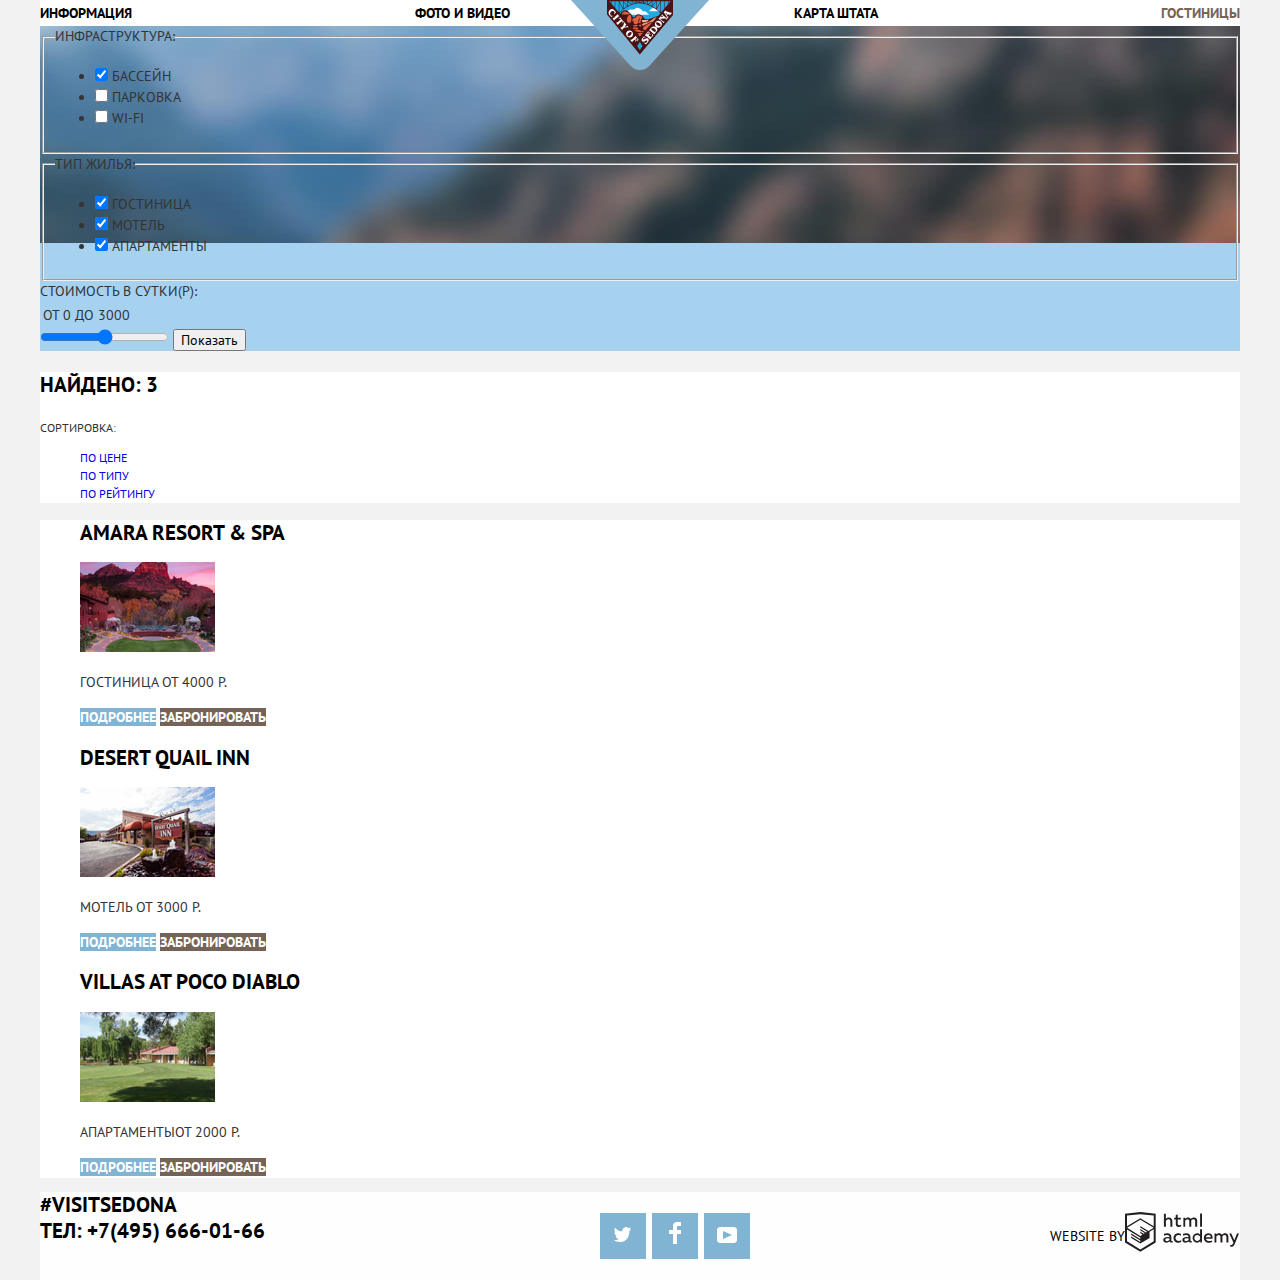
==== commit 8b03b105: "Update hotels.html" ====
--- a/hotels.html
+++ b/hotels.html
@@ -9,17 +9,19 @@
   </head>
   <body>
     <div class="container">
-      <header>
+      <header class="main-header">
         <nav class="main-navigation">
-          <a href="index.html">
-            <img src="img/logo.svg" alt="Логотип туристического сайта города Sedona" width="138" height="70 ">
+          <a class="main-header-logo" href="#">
+            <img src="img/logo.svg" alt="Логотип туристического сайта города Sedona" width="138" height="70">
           </a>
-          <ul class="site-navigation">
-            <li><a href="#">Информация</a></li>
-            <li><a href="#">Фото и видео</a></li>
-            <li><a href="#">Карта штата</a></li>
-            <li><a class="selected" href="#">Гостиницы</a></li>
-          </ul>
+          <div class="main-navigation-wrapper">
+            <ul class="site-navigation">
+              <li><a href="#">Информация</a></li>
+              <li><a href="#">Фото и видео</a></li>
+              <li><a href="#">Карта штата</a></li>
+              <li><a class="selected" href="hotels.html">Гостиницы</a></li>
+            </ul>
+          </div>
         </nav>
       </header>
       <main>
@@ -109,9 +111,11 @@
           </ul>
         </section>
       </main>
-      <footer class="hotel-footer">
-        <p>#visitsedona</p>
-        <p>тел:<a href="tel:+74956660166"> +7(495) 666-01-66</a></p>
+      <footer class="main-footer">
+        <div class="footer-contacts">
+          <p>#visitsedona</p>
+          <p>тел:<a href="tel:+74956660166"> +7(495) 666-01-66</a></p>
+        </div>
         <ul class="footer-list">
           <li class="social ">
             <a href="#">
@@ -140,7 +144,6 @@
         <p class="developer">website by <a href="https://htmlacademy.ru/intensive/htmlcss"><svg width="115" height="41" fill="none" xmlns="http://www.w3.org/2000/svg"><path fill-rule="evenodd" clip-rule="evenodd" d="M15.5197 1.05737h-.1688L0 2.71895V31.4945l15.3509 9.3437 15.3509-9.3437V2.71895L15.5197 1.05737zm61.4986 1.56448h-1.9307V15.7311h1.9307V2.62185zm-36.1564.01079v5.13579c.7512-.78203 1.7767-1.22483 2.8486-1.23.9718-.05935 1.9224.30652 2.6148 1.00636.6924.69983 1.0613 1.66765 1.0146 2.66201v5.5566H45.367v-5.2976c.0561-.51683-.0916-1.03521-.4104-1.44027-.3189-.40506-.7826-.66335-1.2883-.71763h-.3165c-1.0062.06189-1.9197.6216-2.4477 1.49974v5.95576h-2.0046V2.63264h1.9624zM77.0183 31.4837h-1.7408v-1.4242c-.7947 1.0758-2.0475 1.6943-3.3656 1.6616-2.4368-.1683-4.3294-2.2389-4.3294-4.7366 0-2.4978 1.8926-4.5683 4.3294-4.7366 1.2076-.0427 2.3699.4724 3.1652 1.4026v-5.33h1.9412v13.1632zm-29.9527-1.4242c.1974-.008.3927-.0443.5803-.1079v1.435c-.3977.1538-.8199.2306-1.245.2266-.7527.0637-1.4615-.3703-1.7619-1.079-.9354.7758-2.1088 1.1885-3.3129 1.1653-1.5931 0-3.0701-.8955-3.0701-2.7513 0-2.2982 2.1101-3.0103 3.9142-3.0103.77.0126 1.5368.1029 2.2894.2697v-.3236c0-1.079-.8018-1.9098-2.3105-1.9098-1.0906.0022-2.1687.2374-3.1652.6905v-1.8342c1.0839-.3795 2.2201-.5799 3.3656-.5934 2.4899 0 4.0198 1.2084 4.0198 3.9382v3.2368c-.0147.1547.0317.3089.1288.4285.097.1195.2368.1944.3881.2081h.1794v.0108zm-6.7945-1.2192c.0269.3887.205.7502.4944 1.0037.2895.2534.6662.3777 1.046.345h.116c.9544.0016 1.8698-.3868 2.5427-1.079v-1.5321a10.03858 10.03858 0 00-1.9097-.2266c-1.055 0-2.2788.3561-2.2788 1.489h-.0106zm15.7518-5.9019c-.8267-.4752-1.7633-.7138-2.7114-.6905h-.3693c-1.209.0394-2.3531.5687-3.1803 1.4713-.8272.9026-1.2696 2.1044-1.2298 3.3408v.4424c.1636 2.498 2.2729 4.3897 4.7161 4.2294 1.0037.0237 1.9995-.1866 2.9119-.615v-1.845c-.7832.4497-1.6656.6873-2.5638.6906-1.0764.0664-2.1-.4831-2.6578-1.4268-.5579-.9438-.5579-2.1261 0-3.0698.5578-.9438 1.5814-1.4933 2.6578-1.4268.8647-.0033 1.7103.2599 2.4266.7552v-1.8558zm10.1285 7.1211c.1974-.008.3927-.0443.5803-.1079v1.435c-.3977.1538-.8199.2306-1.245.2266-.7527.0637-1.4615-.3703-1.7619-1.079-.9354.7758-2.1088 1.1885-3.3129 1.1653-1.5931 0-3.0702-.8955-3.0702-2.7513 0-2.2982 2.1101-3.0103 3.9143-3.0103.7699.0126 1.5368.1029 2.2894.2697v-.3236c0-1.079-.8018-1.9098-2.3105-1.9098-1.0906.0022-2.1687.2374-3.1652.6905v-1.8342c1.0839-.3795 2.22-.5799 3.3656-.5934 2.4899 0 4.0197 1.2084 4.0197 3.9382v3.2368c-.0146.1547.0318.3089.1288.4285.0971.1195.2369.1944.3882.2081h.1794v.0108zm-6.2964-.2114c-.2918-.2538-.4713-.617-.4981-1.0078h.0211c0-1.1329 1.1605-1.489 2.2789-1.489.6421.0142 1.2814.0901 1.9096.2266V29.11c-.6728.6922-1.5883 1.0806-2.5426 1.079h-.1161c-.3815.0357-.7609-.0871-1.0528-.3409zm9.4721-2.9176c0-1.6446 1.3037-2.9779 2.9119-2.9779l.0211.054c1.2141 0 2.3141.7316 2.8064 1.8666v2.1579c-.4809 1.156-1.5992 1.8985-2.8275 1.8773-1.6082 0-2.9119-1.3332-2.9119-2.9779zm14.0215-4.6826c3.4922 0 4.7055 2.8916 4.1358 5.4918H80.922c.2216 1.6185 1.7619 2.2766 3.3656 2.2766.9633.0033 1.9151-.2142 2.7853-.6366v1.7264c-.9993.436-2.079.6458-3.1651.615-2.6693 0-5.0115-1.5321-5.0115-4.769-.0601-1.2019.3519-2.3785 1.1445-3.268.7926-.8896 1.9-1.4183 3.0757-1.4686h.2321v.0324zm-2.4793 3.9274c.1011-1.3516 1.2523-2.3649 2.5743-2.2658h.0422c.6206-.0564 1.2338.1705 1.6754.62s.6663 1.0756.614 1.7105h-4.9059v-.0647zm8.6197 5.2868v-8.966h1.7408v1.0789c.7479-.8553 1.8112-1.3521 2.933-1.3703 1.1323-.0719 2.2084.5116 2.7854 1.5106.7925-.8818 1.8995-1.3992 3.0698-1.435.934-.0476 1.841.3208 2.489 1.0098.647.6891.971 1.6312.887 2.5831v5.6105h-2.004v-5.5566c.047-.4537-.084-.908-.366-1.2624-.281-.3543-.688-.5795-1.1323-.6257h-.2743c-.8662.0551-1.6649.497-2.1839 1.2084v6.2363h-2.0046v-5.5566c.0439-.4571-.0932-.9132-.3808-1.266-.2875-.3529-.7014-.5731-1.149-.6114h-.211c-.9415.0847-1.7966.5952-2.3317 1.3919v6.0745h-1.8252l-.0422-.054zm24.488-8.9876h-2.005l-2.648 6.7973-3.018-6.7865h-2.11l4.221 9.0631-.18.4532c-.517 1.3595-1.234 2.05-2.184 2.05-.303.0032-.606-.0404-.897-.1295v1.694c.38.0964.77.1471 1.161.151 1.329 0 2.585-.7445 3.534-3.0858l4.126-10.2068zM52.689 6.78658V3.54974l-1.9624.46395v2.71895H49.144v1.75868h1.6459v4.49918c-.0668.8265.2345 1.6396.8201 2.2133.5855.5737 1.3928.8467 2.1973.743.7923.0067 1.5802-.1209 2.3317-.3776v-1.7263c-.5663.2352-1.1718.3561-1.783.3561-1.1395 0-1.667-.3885-1.667-1.5753V8.5129h3.1651V6.78658H52.689zm5.6972 8.96602V6.75421h1.7514v1.07895c.7435-.85661 1.8027-1.35716 2.9225-1.38105 1.1023-.07112 2.1545.47931 2.7431 1.435.7926-.88177 1.8996-1.39917 3.0702-1.435.9404-.03749 1.8499.34648 2.4906 1.05142.6406.70493.9486 1.66065.8433 2.61697v5.6213h-2.0045v-5.5565c.0471-.45379-.0844-.90809-.3655-1.26243-.2812-.35434-.6888-.57953-1.1327-.62576h-.2427c-.8662.05517-1.6649.49709-2.1839 1.20842v6.23627h-2.0046v-5.5565c.0472-.45379-.0843-.90809-.3655-1.26243-.2811-.35434-.6888-.57953-1.1327-.62576h-.2426c-.9415.0847-1.7966.59518-2.3317 1.39184v6.07445h-1.8147v-.0108zm-29.689 14.5507l.0106-.0065-.0106.0216v-.0151zm0-11.9828v11.9828l-13.3463 8.1288-13.34631-8.1137V18.5147l13.28301 8.0921v1.4243l-9.10503-5.5027v1.4134l9.15783 5.6214v1.4997l-9.14728-5.5674v1.4566l9.15778 5.6213 9.2317-5.6537v-6.1068l4.1146-2.4924zm.0106-1.5429l-3.6716 2.1579-1.688 1.079-8.0395-4.9308v1.4134l6.8473 4.2295-.1477.0971-1.0551.5826-5.6656-3.4526v1.4458l4.4734 2.7189-1.055.7229-3.3762-2.05v1.4134l2.2156 1.3379-2.2472 1.3595L2.11009 16.864 15.3087 8.72869l13.3991 8.04891zM15.2876 7.27211l13.4202 8.08129V4.56395l-13.3463-1.435-13.34636 1.435V15.3534L15.2876 7.27211z" fill="#231F20"/></svg></a></p>
 
       </footer>
-
     </div>
   </body>
 </html>
--- a/css/style.css
+++ b/css/style.css
@@ -71,7 +71,6 @@
 }
 
 /* Main header */
-/* coment */
 
 /* Logo */
 
@@ -225,7 +224,6 @@
 .searcher {
   display:flex;
   flex-direction: column;
-  justify-content: center;
   align-items: center;
   background-color: var(--basic-white);
 }
@@ -319,7 +317,6 @@
 
 .footer-contacts{
   margin: 0;
-  width: 400px;
   justify-self: start;
 }
 
@@ -332,7 +329,6 @@
 }
 
 .footer-list {
-  width: 400px;
   justify-self: center;
   align-content: center;
   display: flex;
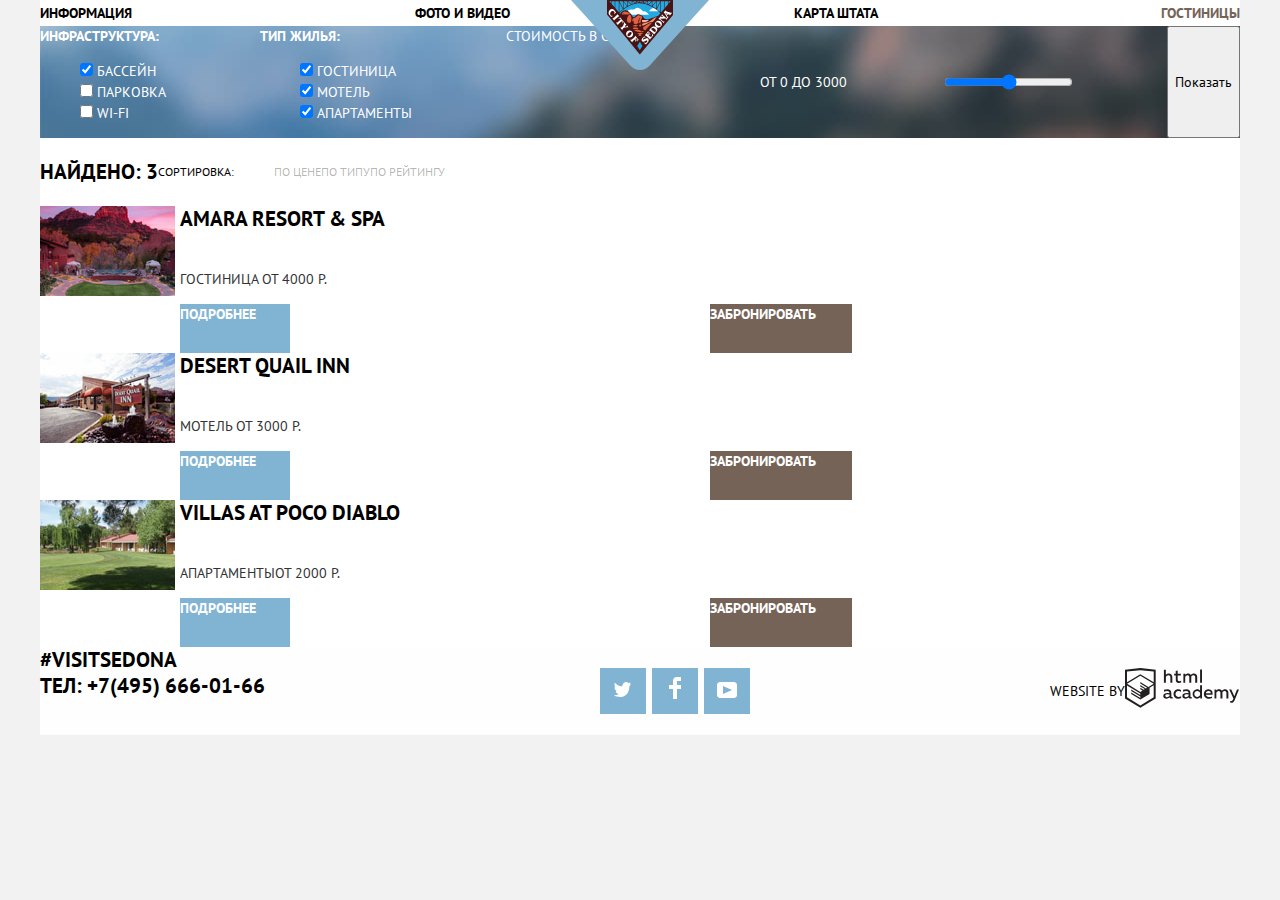
==== commit 83b0f52b: "сетка hotels" ====
--- a/hotels.html
+++ b/hotels.html
@@ -11,7 +11,7 @@
     <div class="container">
       <header class="main-header">
         <nav class="main-navigation">
-          <a class="main-header-logo" href="#">
+          <a class="main-header-logo" href="index.html">
             <img src="img/logo.svg" alt="Логотип туристического сайта города Sedona" width="138" height="70">
           </a>
           <div class="main-navigation-wrapper">
@@ -28,10 +28,10 @@
         <h1 class="visually-hidden">Большой выбор гостиниц на любой вкус</h1>
         <section class="forms">
           <h2 class="visually-hidden">Фильтр гостиниц</h2>
-          <form action="https://echo.htmlacademy.ru" method="get">
+          <form class="filter" action="https://echo.htmlacademy.ru" method="get">
             <fieldset>
               <legend>Инфраструктура:</legend>
-              <ul>
+              <ul class="filter-list">
                 <li>
                   <input id="filter-pool" type="checkbox" name="pool" checked>
                   <label for="filter-pool">Бассейн</label>
@@ -48,7 +48,7 @@
             </fieldset>
             <fieldset>
               <legend>Тип жилья:</legend>
-              <ul>
+              <ul class="filter-list">
                 <li>
                   <input id="filter-hotel" type="checkbox" name="hotel"checked>
                   <label for="filter-hotel">Гостиница</label>
@@ -79,32 +79,32 @@
           <h2 class="visually-hidden">Результаты поиска</h2>
           <p class="found">Найдено: 3</p>
           <p class="sort-result">Сортировка:</p>
-          <ul class="sort-result">
-            <li><a href="#">по цене</a></li>
-            <li><a href="#">по типу</a></li>
-            <li><a href="#">по рейтингу</a></li>
+          <ul class="sort-list">
+            <li><a class="sort-list-link" href="#">по цене</a></li>
+            <li><a class="sort-list-link" href="#">по типу</a></li>
+            <li><a class="sort-list-link" href="#">по рейтингу</a></li>
           </ul>
         </section>
         <section class="present-hotels">
           <h2 class="visually-hidden">Отели</h2>
-          <ul class="result-of-found">
-          <li>
-            <h3><a class="result-of-found-link" href="#">Amara Resort & Spa</a></h3>
-            <a href="#"><img src="img/amara.jpg" alt="Общий вид гостиницы &quot;Amara Resort & Spa на фоне скалы&quot;" width="135" height="90"></a>
-            <p>Гостиница <span>от 4000 Р.</span></p>
+          <ul class="present-hotels-list">
+          <li class="present-hotels-item" >
+            <h3><a class="present-hotels-link" href="#">Amara Resort & Spa</a></h3>
+            <a class="present-pict" href="#"><img src="img/amara.jpg" alt="Общий вид гостиницы &quot;Amara Resort & Spa на фоне скалы&quot;" width="135" height="90"></a>
+            <p class="hotel-class">Гостиница <span>от 4000 Р.</span></p>
             <a class="hotel-detailed" href="#">Подробнее</a>
             <a class="hotel-booking" href="#">Забронировать</a>
-          <li>
-            <h3><a class="result-of-found-link" href="#">Desert Quail Inn</a></h3>
-            <a href="#"><img src="img/desert.jpg" alt="Фасад гостиницы &quot;Desert Quail Inn с фонтаном&quot;" width="135" height="90"></a>
-            <p>Мотель <span>от 3000 Р.</span></p>
+          <li class="present-hotels-item" >
+            <h3><a class="present-hotels-link" href="#">Desert Quail Inn</a></h3>
+            <a class="present-pict" href="#"><img src="img/desert.jpg" alt="Фасад гостиницы &quot;Desert Quail Inn с фонтаном&quot;" width="135" height="90"></a>
+            <p class="hotel-class">Мотель <span>от 3000 Р.</span></p>
             <a class="hotel-detailed" href="#">Подробнее</a>
             <a class="hotel-booking" href="#">Забронировать</a>
           </li>
-          <li>
-            <h3><a class="result-of-found-link" href="#">Villas At Poco Diablo</a></h3>
-            <a href="#"><img src="img/villas.jpg" alt="Лужайка перед фасадом гостиницы &quot;Villas At Poco Diablo&quot;" width="135" height="90"></a>
-            <p>Апартаменты<span>от 2000 Р.</span></p>
+          <li class="present-hotels-item" >
+            <h3><a class="present-hotels-link" href="#">Villas At Poco Diablo</a></h3>
+            <a class="present-pict" href="#"><img src="img/villas.jpg" alt="Лужайка перед фасадом гостиницы &quot;Villas At Poco Diablo&quot;" width="135" height="90"></a>
+            <p class="hotel-class">Апартаменты<span>от 2000 Р.</span></p>
             <a class="hotel-detailed" href="#">Подробнее</a>
             <a class="hotel-booking" href="#">Забронировать</a>
           </li>
--- a/css/style.css
+++ b/css/style.css
@@ -4,6 +4,7 @@
   --basic-white: #ffffff;
   --transparent-white: rgba(255, 255, 255, 0.9);
   --transparent-text: rgba(255, 255, 255, 0.3);
+  --transperent-black: rgba(0, 0, 0, 0.3);
   --sky-blue: #81B3D2;
   --blue: #669EC0;
   --extra-blue: #5496BD;
@@ -386,46 +387,133 @@
 /* Main hotels */
 
 .forms {
-  width: 1200px;
   background-image: url("../img/background-hotel.jpg");
   background-repeat: no-repeat;
   background-position: top;
   background-color: var(--canyon);
 }
 
-.present-hotels {
-  background-color: var(--basic-white);
-}
+.filter {
+  display: flex;
+  justify-content: space-between;
+  font-size: 14px;
+  line-height: 21px;
+  color: var(--basic-white)
+}
+
+.filter fieldset {
+  margin: 0;
+  padding: 0;
+  border: none;
+}
+
+.filter legend {
+  font-weight: bold;
+}
+
+
+.filter-list {
+  list-style: none;
+}
+.sort {
+  display: flex;
+  align-items: center;
+  background-color: var(--basic-white);
+}
+
 .sort-result {
   font-size: 12px;
   line-height: 18px;
+  color: var(--basic-black);
+}
+
+
+.sort-list {
+  display: flex;
+  font-size: 12px;
+  line-height: 18px;
+  list-style: none;
+}
+
+.sort-list-link {
+  color: var(--transperent-black);
+}
+
+.sort-list-link:hover,
+.sort-list-link:focus {
+  color: var(--sky-blue);
+}
+
+.sort-list-link:active {
+  color: var(--basic-black);
+}
+
+.present-hotels {
+  background-color: var(--basic-white);
+}
+
+.present-hotels ul{
+  margin: 0;
+  padding: 0;
+}
+
+.present-hotels-list {
+  display: flex;
+  flex-direction: column;
+  list-style: none;
+}
+
+.present-hotels-link {
+  grid-area: head;
+}
+
+.present-pict {
+  grid-area: pict;
+}
+
+.hotel-class {
+  grid-area: hotel;
+}
+
+.hotel-detailed {
+  grid-area: detailed;
+}
+
+.hotel-booking {
+  grid-area: booking;
+}
+
+.present-hotels-item {
+  display: grid;
+  grid-template-columns: 140px 1fr 1fr;
+  grid-template-rows: 1fr 1fr 1fr;
+  grid-template-areas:
+    "pict head head"
+    "pict hotel hotel"
+    "pict detailed booking";
+}
+
+.present-hotels-item h3 {
+  margin: 0;
+  padding: 0;
 }
 
 .found,
-.result-of-found-link {
+.present-hotels-link {
   font-size: 21px;
   line-height: 26px;
   font-weight: bold;
   color: var(--basic-black);
 }
 
-.result-of-found-link:hover,
-.result-of-found-link:focus {
+.present-hotels-link:hover,
+.present-hotels-link:focus {
   color: var(--sky-blue);
 }
 
-.result-of-found-link:active{
+.present-hotels-link:active{
   color: var(--basic-black);
   opacity: 0.3;
-}
-
-.sort {
-  background-color: var(--basic-white);
-}
-
-.sort-result,
-.result-of-found {
-  list-style: none;
 }
 
 .hotel-detailed,
